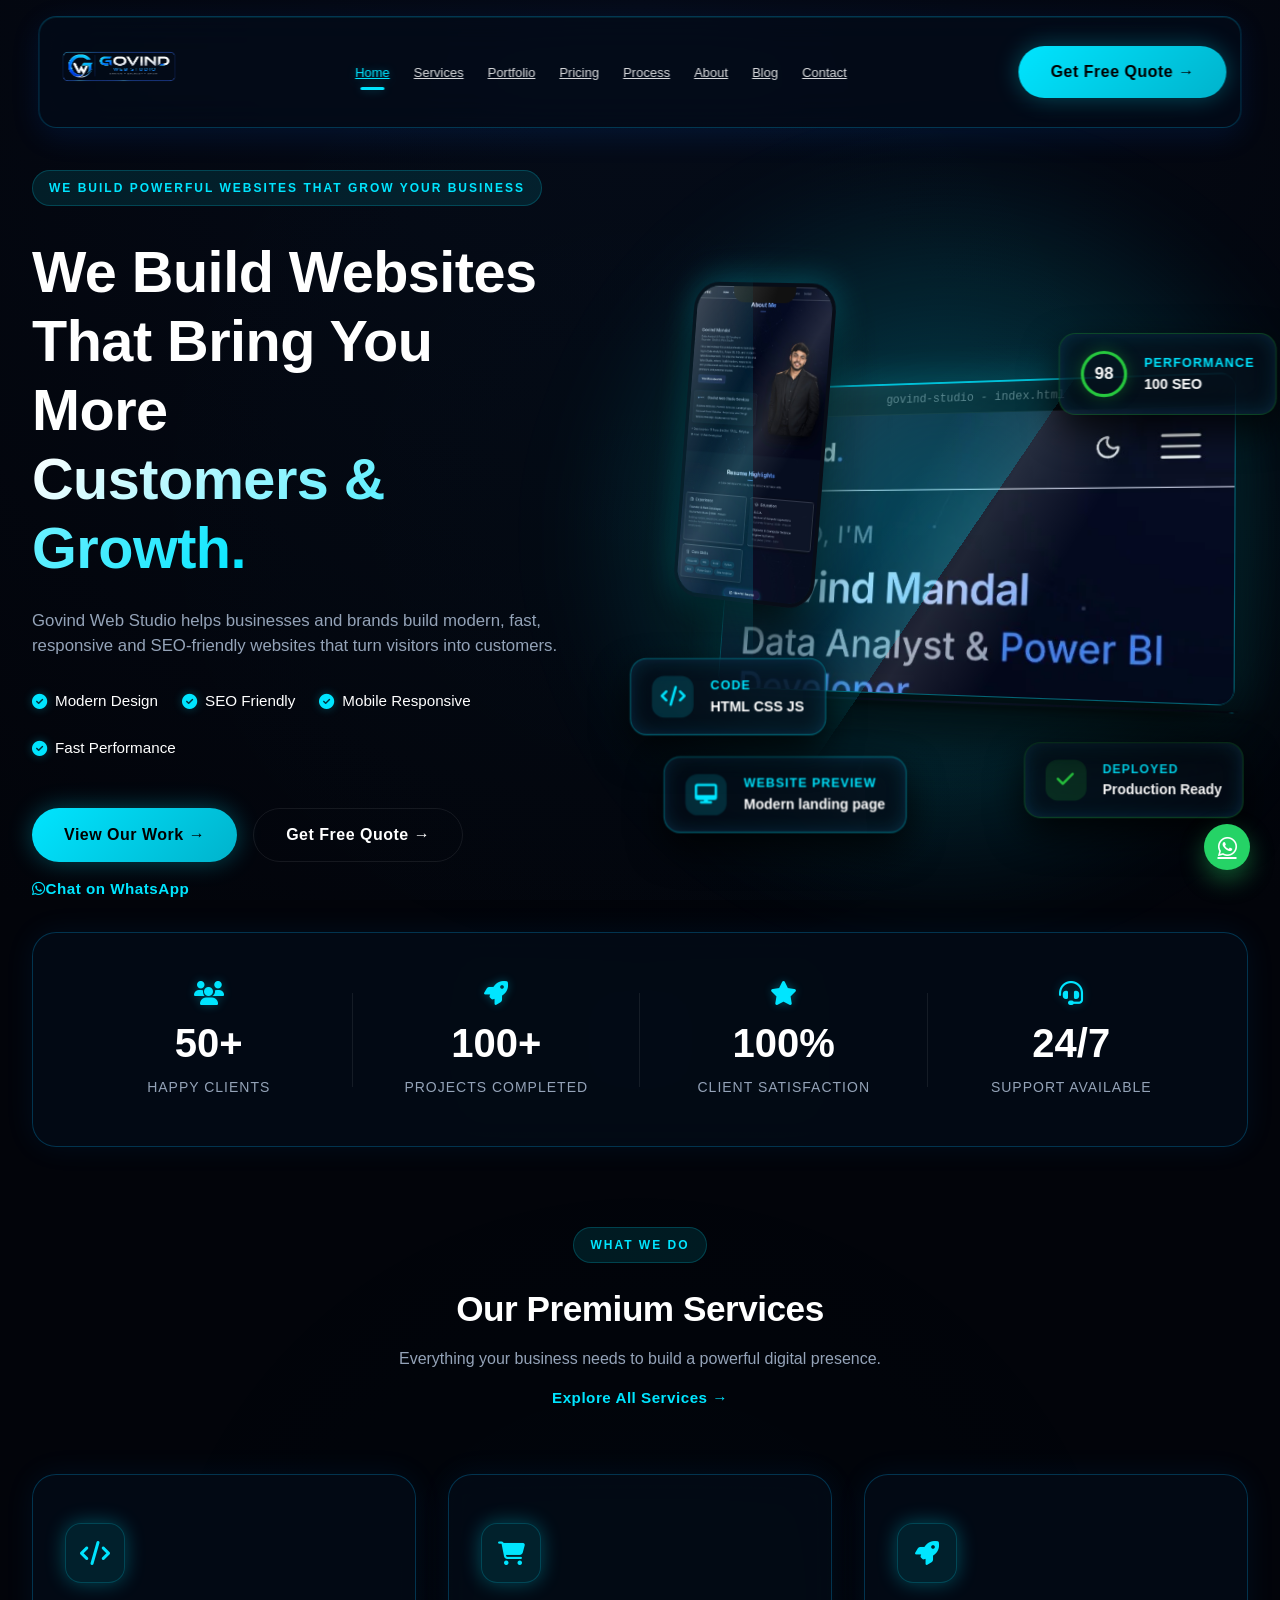
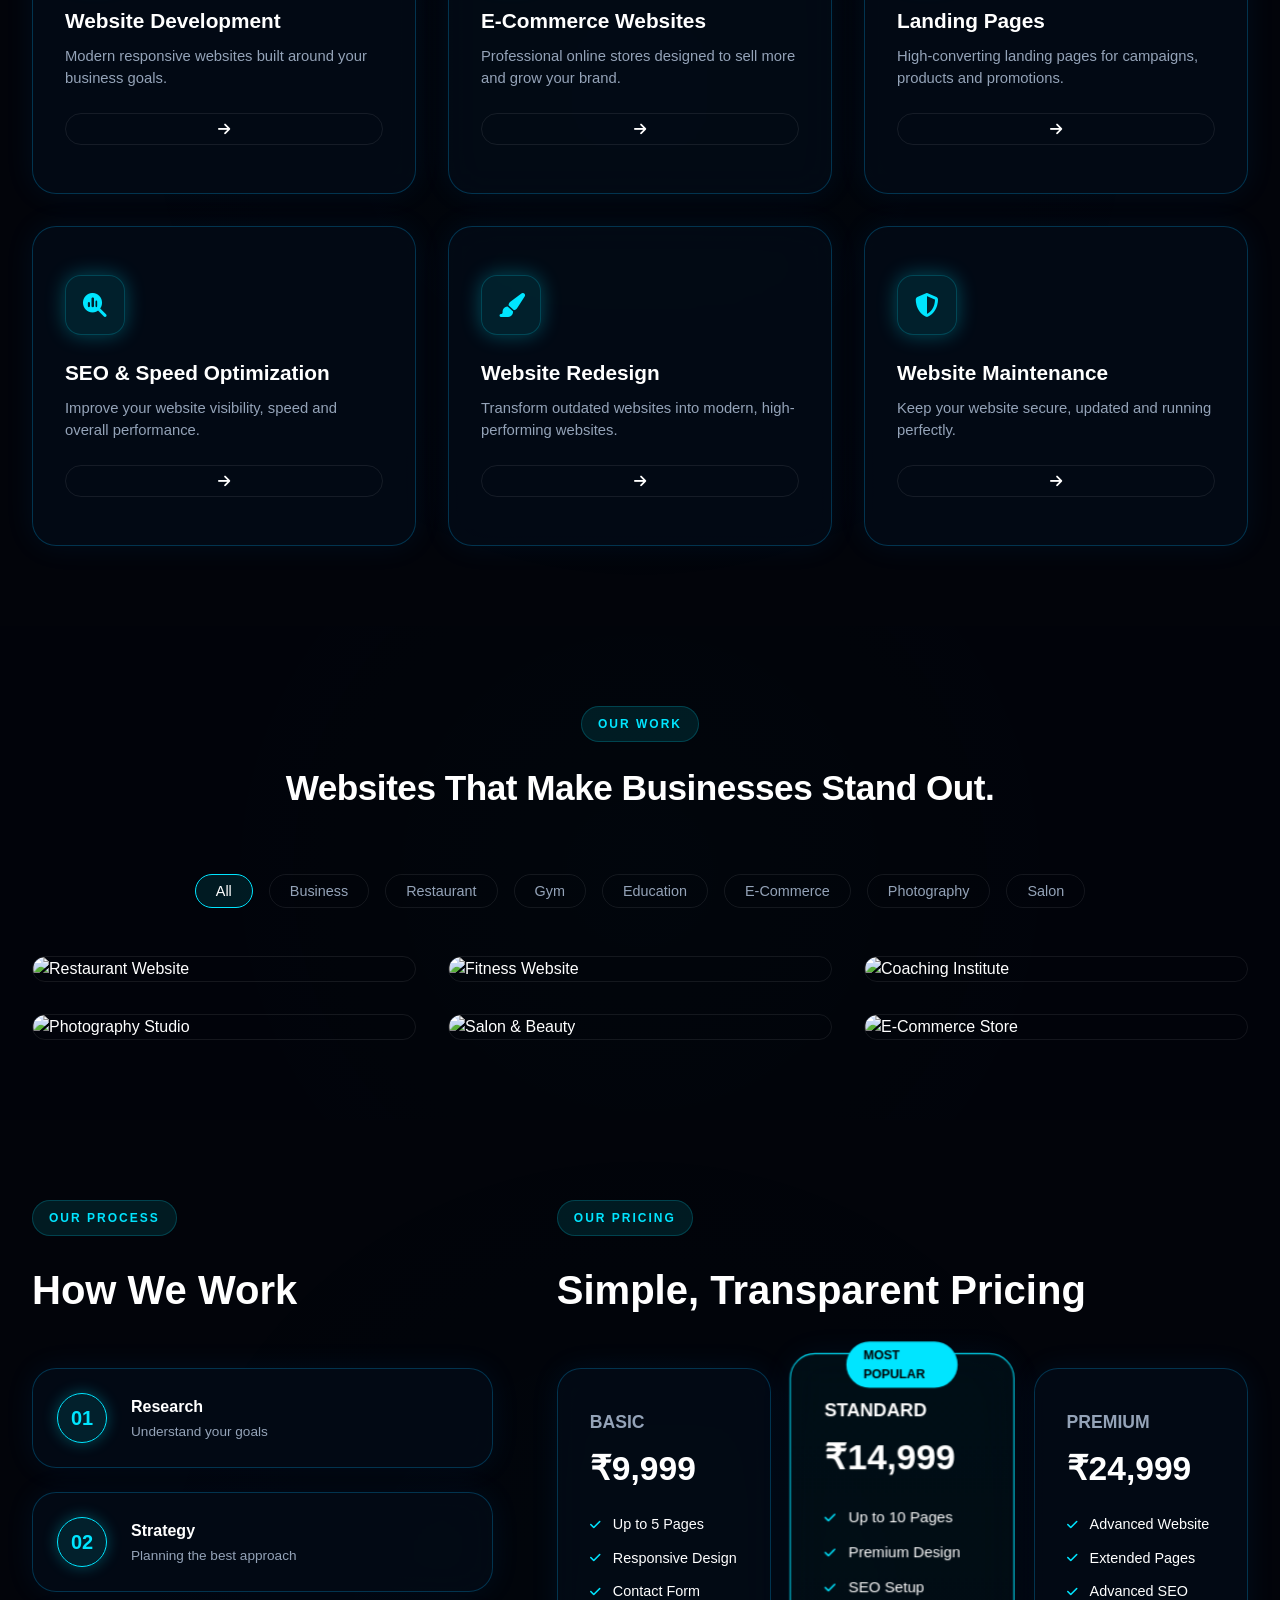
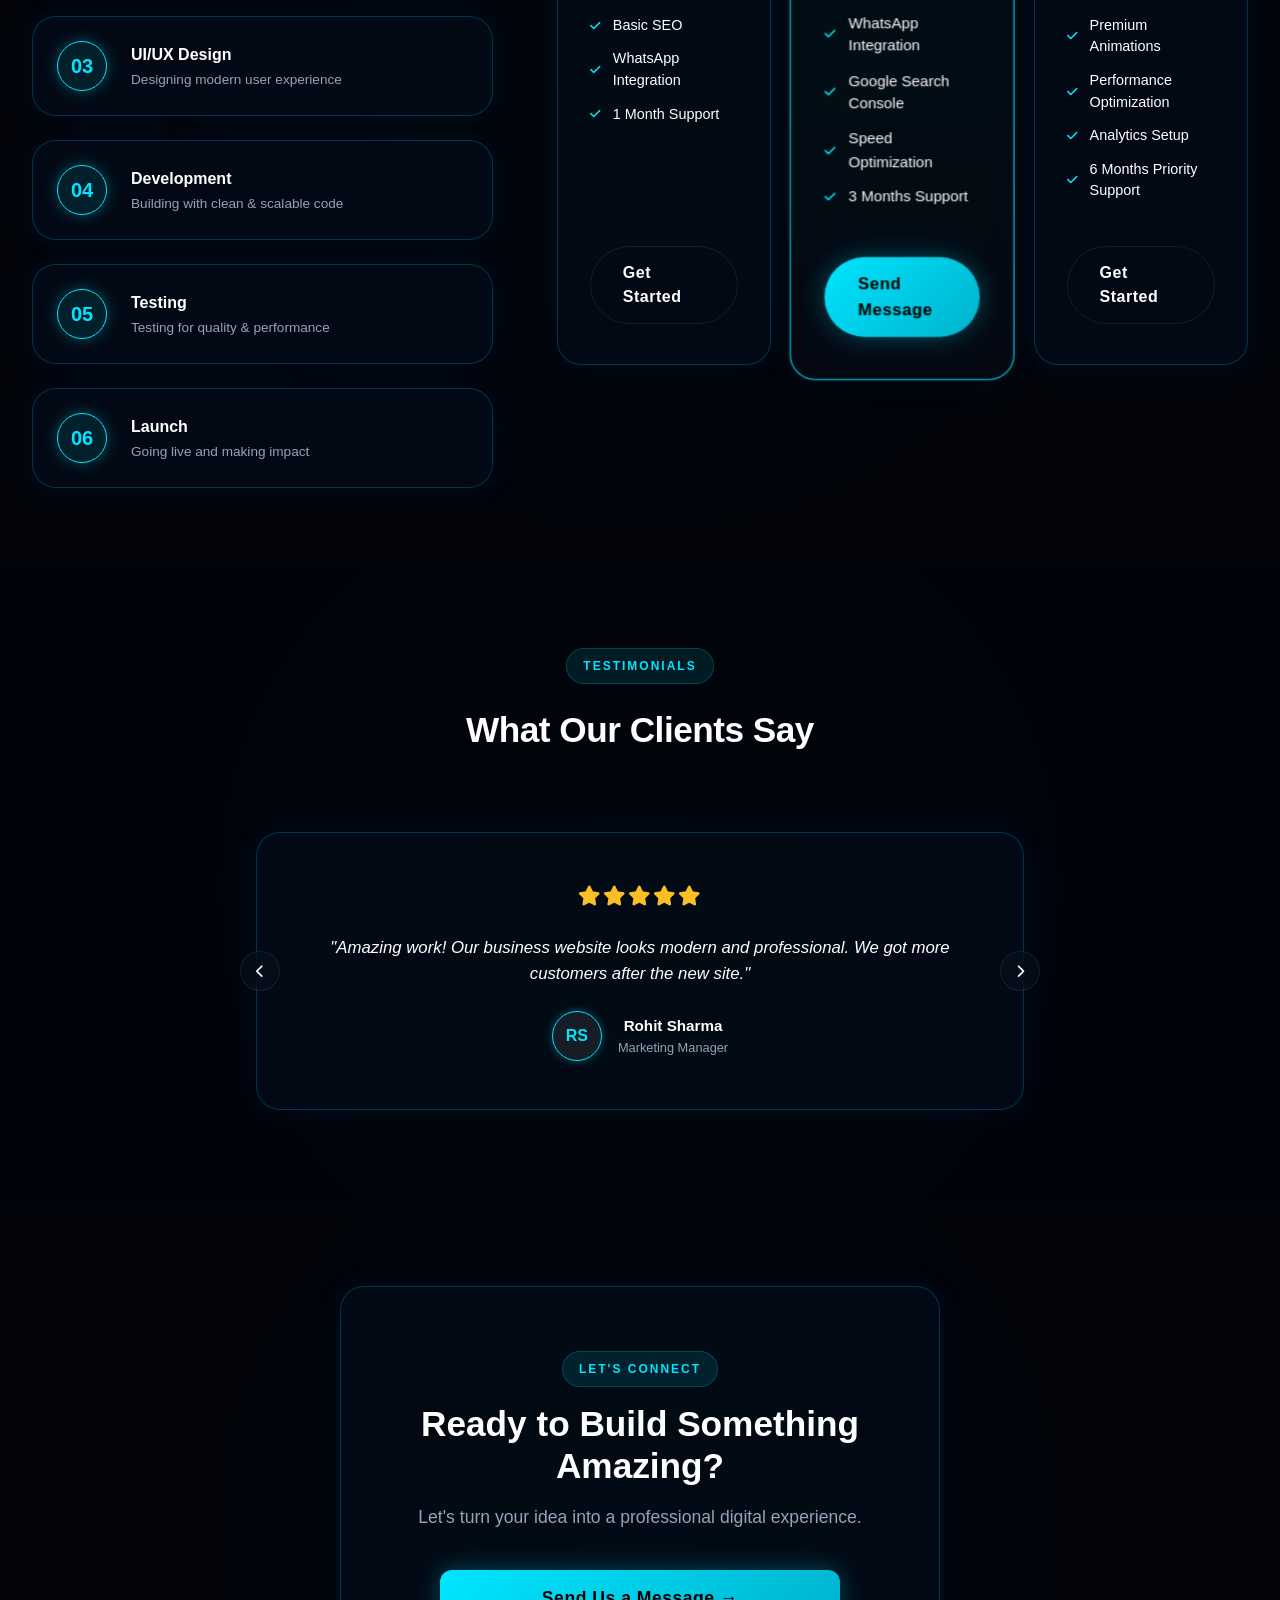
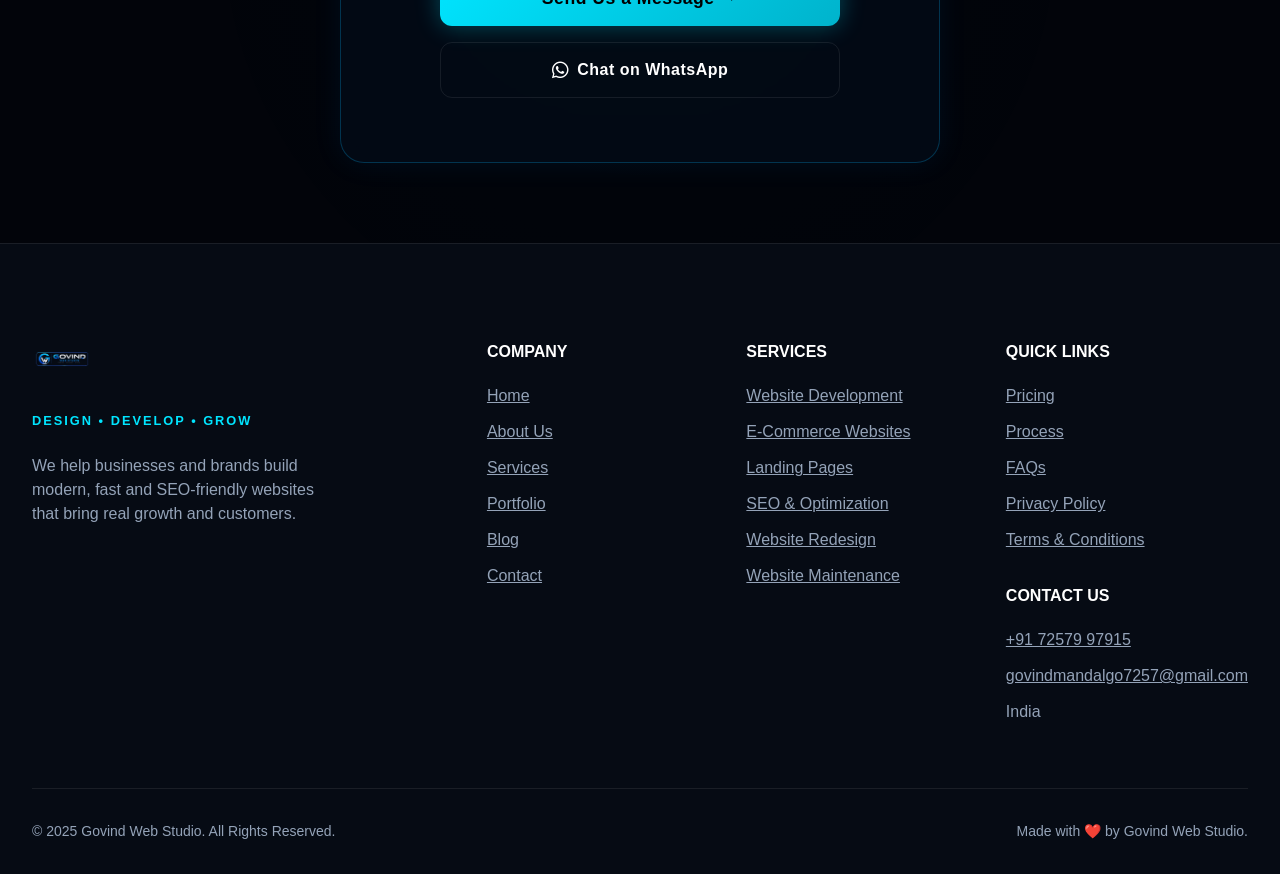
==== index.html @ b1ed9bea "Initial commit: Final website state (NAVBAR_LOCKED)" ====
<!DOCTYPE html>
<html lang="en">
<head>
    <meta charset="UTF-8">
    <meta name="viewport" content="width=device-width, initial-scale=1.0">
    <title>Govind Web Studio | Premium Website Design & Development</title>
    <meta name="description" content="Govind Web Studio builds modern, fast, responsive and SEO-friendly websites that help businesses attract customers and grow online.">
    <link rel="canonical" href="https://govindwebstudio.com/">
    <link rel="icon" href="logo.png" type="image/png">
    
    <!-- Open Graph -->
    <meta property="og:title" content="Govind Web Studio | Premium Web Agency">
    <meta property="og:description" content="We build powerful websites that grow your business.">
    <meta property="og:type" content="website">
    
    <link rel="stylesheet" href="css/style.css?v=3.10">
    <link rel="stylesheet" href="https://cdnjs.cloudflare.com/ajax/libs/font-awesome/6.4.0/css/all.min.css">
</head>
<body>

    <!-- BACKGROUND EFFECTS -->
    <div class="bg-effects">
        <div class="energy-wave"></div>
        <div class="energy-wave"></div>
        <!-- JS particles will inject here -->
    </div>
    
    <!-- ==========================================
         NAVBAR
         ========================================== -->
    <nav class="navbar">
        <div class="container nav-container">
            <a href="index.html" class="brand-logo">
                <img src="logo.png" alt="Govind Web Studio Logo">
            </a>
            
            <ul class="nav-links">
                <li><a href="index.html" class="active">Home</a></li>
                <li><a href="services.html">Services</a></li>
                <li><a href="portfolio.html">Portfolio</a></li>
                <li><a href="pricing.html">Pricing</a></li>
                <li><a href="process.html">Process</a></li>
                <li><a href="about.html">About</a></li>
                <li><a href="blog.html">Blog</a></li>
                <li><a href="contact.html">Contact</a></li>
            </ul>

            <div class="nav-actions">
                <a href="https://wa.me/917257997915" target="_blank" class="whatsapp-btn" aria-label="Chat on WhatsApp"><i class="fa-brands fa-whatsapp"></i></a>
                <a href="contact.html" class="btn btn-primary">Get Free Quote &rarr;</a>
                <button class="mobile-toggle" aria-label="Toggle Menu"><i class="fa-solid fa-bars"></i></button>
            </div>
        </div>
    </nav>

    <div class="mobile-menu">
        <div class="pmm-bg-glow"></div>
        <div class="pmm-header">
            <a href="index.html" class="pmm-brand">
                <img src="logo.png" alt="Govind Web Studio Logo">
            </a>
            <div class="pmm-actions">
                <a href="https://wa.me/917257997915" target="_blank" aria-label="Chat on WhatsApp" class="pmm-wa"><i class="fa-brands fa-whatsapp"></i></a>
                <button class="pmm-close" aria-label="Close Menu"><i class="fa-solid fa-xmark"></i></button>
            </div>
        </div>
        <div class="pmm-links">
            <a href="index.html" class="pmm-link-item active">
                <div class="pmm-icon-wrap"><i class="fa-solid fa-house"></i></div>
                <div class="pmm-text-wrap">
                    <span class="pmm-title">Home</span>
                    <span class="pmm-desc">Welcome to my digital space</span>
                </div>
                <i class="fa-solid fa-chevron-right pmm-arrow"></i>
            </a>
            <a href="services.html" class="pmm-link-item">
                <div class="pmm-icon-wrap"><i class="fa-solid fa-layer-group"></i></div>
                <div class="pmm-text-wrap">
                    <span class="pmm-title">Services</span>
                    <span class="pmm-desc">What I can do for you</span>
                </div>
                <i class="fa-solid fa-chevron-right pmm-arrow"></i>
            </a>
            <a href="portfolio.html" class="pmm-link-item">
                <div class="pmm-icon-wrap"><i class="fa-solid fa-briefcase"></i></div>
                <div class="pmm-text-wrap">
                    <span class="pmm-title">Portfolio</span>
                    <span class="pmm-desc">My recent work & projects</span>
                </div>
                <i class="fa-solid fa-chevron-right pmm-arrow"></i>
            </a>
            <a href="pricing.html" class="pmm-link-item">
                <div class="pmm-icon-wrap"><i class="fa-solid fa-tag"></i></div>
                <div class="pmm-text-wrap">
                    <span class="pmm-title">Pricing</span>
                    <span class="pmm-desc">Simple, transparent pricing</span>
                </div>
                <i class="fa-solid fa-chevron-right pmm-arrow"></i>
            </a>
            <a href="process.html" class="pmm-link-item">
                <div class="pmm-icon-wrap"><i class="fa-solid fa-diagram-project"></i></div>
                <div class="pmm-text-wrap">
                    <span class="pmm-title">Process</span>
                    <span class="pmm-desc">My 6-step workflow</span>
                </div>
                <i class="fa-solid fa-chevron-right pmm-arrow"></i>
            </a>
            <a href="about.html" class="pmm-link-item">
                <div class="pmm-icon-wrap"><i class="fa-solid fa-users"></i></div>
                <div class="pmm-text-wrap">
                    <span class="pmm-title">About</span>
                    <span class="pmm-desc">Know more about me</span>
                </div>
                <i class="fa-solid fa-chevron-right pmm-arrow"></i>
            </a>
        </div>
        <a href="contact.html" class="btn btn-primary pmm-cta">Get Free Quote &rarr;</a>
    </div>

    <!-- ==========================================
         HERO SECTION
         ========================================== -->
    <section class="hero">
        <div class="container hero-container">
            
            <!-- Left Side -->
            <div class="hero-content fade-up">
                <span class="section-label" style="margin-bottom: 2rem; border-radius: 50px;">WE BUILD POWERFUL WEBSITES THAT GROW YOUR BUSINESS</span>
                
                <h1>We Build Websites<br>That Bring You More<br><span class="text-gradient">Customers & Growth.</span></h1>
                
                <p>Govind Web Studio helps businesses and brands build modern, fast, responsive and SEO-friendly websites that turn visitors into customers.</p>
                
                <div class="hero-features">
                    <div class="hero-feature"><i class="fa-solid fa-check-circle"></i> Modern Design</div>
                    <div class="hero-feature"><i class="fa-solid fa-check-circle"></i> SEO Friendly</div>
                    <div class="hero-feature"><i class="fa-solid fa-check-circle"></i> Mobile Responsive</div>
                    <div class="hero-feature"><i class="fa-solid fa-check-circle"></i> Fast Performance</div>
                </div>

                <div class="hero-btns">
                    <a href="portfolio.html" class="btn btn-primary">View Our Work &rarr;</a>
                    <a href="contact.html" class="btn btn-outline">Get Free Quote &rarr;</a>
                    <a href="https://wa.me/917257997915" target="_blank" class="btn btn-text"><i class="fa-brands fa-whatsapp"></i> Chat on WhatsApp</a>
                </div>
            </div>

            <!-- Right Side (Web Dev UI Mockups) -->
            <div class="hero-mockup fade-up" style="transition-delay: 0.2s;">
                <div class="mockup-glow"></div>
                
                <!-- Main Laptop: IDE -->
                <div class="mockup dev-laptop mockup-laptop">
                    <div class="dev-header">
                        <div class="dev-dots"><span class="dot red"></span><span class="dot yellow"></span><span class="dot green"></span></div>
                        <div class="dev-title">govind-studio - index.html</div>
                    </div>
                    <div class="dev-body laptop-screen-container">
                        <!-- LAYER: Portfolio screen image (behind code layer) -->
                        <img src="images/laptop-preview.webp" alt="Portfolio Preview" class="laptop-bg-img">
                        
                        <!-- LAYER: Existing UI/Code content -->
                        <div class="dev-sidebar">
                            <i class="fa-solid fa-file-code"></i>
                            <i class="fa-solid fa-magnifying-glass"></i>
                            <i class="fa-solid fa-code-branch"></i>
                            <i class="fa-solid fa-box-open"></i>
                        </div>
                        <div class="dev-code">
                            <pre><code><span class="c-purple">const</span> <span class="c-yellow">agency</span> <span class="c-white">=</span> {
  <span class="c-cyan">name</span>: <span class="c-orange">"Govind Studio"</span>,
  <span class="c-cyan">premium</span>: <span class="c-purple">true</span>
};

<span class="c-blue">function</span> <span class="c-yellow">build()</span> {
  <span class="c-purple">return</span> <span class="c-cyan">agency</span>.<span class="c-yellow">create</span>({
    <span class="c-cyan">speed</span>: <span class="c-orange">"100%"</span>,
    <span class="c-cyan">seo</span>: <span class="c-orange">"Optimized"</span>
  });
}</code></pre>
                        </div>

                        <!-- LAYER: Glass reflections -->
                        <div class="glass-reflection laptop-reflection"></div>
                    </div>
                </div>

                <!-- Phone: Mobile UI Preview -->
                <div class="mockup dev-phone mockup-phone">
                    <div class="phone-screen">
                        <div class="phone-notch"></div>
                        <img src="images/mobile-preview.jpg" alt="About Me Mobile Preview" class="phone-screen-img">
                        <div class="glass-reflection"></div>
                    </div>
                </div>

                <!-- Floating Panel 1: Code -->
                <div class="mockup dev-panel panel-1 mockup-code-card">
                    <div class="panel-icon"><i class="fa-solid fa-code"></i></div>
                    <div class="panel-text">
                        <h4>CODE</h4>
                        <p>HTML CSS JS</p>
                    </div>
                </div>

                <!-- Floating Panel 2: Website Preview -->
                <div class="mockup dev-panel panel-2 mockup-preview-card">
                    <div class="panel-icon"><i class="fa-solid fa-desktop"></i></div>
                    <div class="panel-text">
                        <h4>WEBSITE PREVIEW</h4>
                        <p>Modern landing page</p>
                    </div>
                </div>

                <!-- Floating Panel 3: Performance -->
                <div class="mockup dev-panel panel-3 mockup-performance-card">
                    <div class="perf-circle">98</div>
                    <div class="panel-text">
                        <h4>PERFORMANCE</h4>
                        <p>100 SEO</p>
                    </div>
                </div>

                <!-- Floating Panel 4: Deployed -->
                <div class="mockup dev-panel panel-4 mockup-deployed-card">
                    <div class="panel-icon success"><i class="fa-solid fa-check"></i></div>
                    <div class="panel-text">
                        <h4>DEPLOYED</h4>
                        <p>Production Ready</p>
                    </div>
                </div>
            </div>
            
        </div>
    </section>

    <!-- ==========================================
         STATS BAR
         ========================================== -->
    <section class="stats-bar fade-up">
        <div class="container">
            <div class="glass-card stats-grid">
                <div class="stat-item">
                    <i class="fa-solid fa-users"></i>
                    <h3>50+</h3>
                    <p>Happy Clients</p>
                </div>
                <div class="stat-item">
                    <i class="fa-solid fa-rocket"></i>
                    <h3>100+</h3>
                    <p>Projects Completed</p>
                </div>
                <div class="stat-item">
                    <i class="fa-solid fa-star"></i>
                    <h3>100%</h3>
                    <p>Client Satisfaction</p>
                </div>
                <div class="stat-item">
                    <i class="fa-solid fa-headset"></i>
                    <h3>24/7</h3>
                    <p>Support Available</p>
                </div>
            </div>
        </div>
    </section>

    <!-- ==========================================
         SERVICES SECTION
         ========================================== -->
    <section class="section-padding">
        <div class="container">
            <div class="section-header fade-up">
                <span class="section-label">WHAT WE DO</span>
                <h2>Our Premium Services</h2>
                <p>Everything your business needs to build a powerful digital presence.</p>
                <a href="services.html" class="btn btn-text" style="margin-top: 1rem;">Explore All Services &rarr;</a>
            </div>

            <div class="services-grid fade-up">
                <!-- 1 -->
                <div class="glass-card service-card">
                    <div class="service-icon"><i class="fa-solid fa-code"></i></div>
                    <h3>Website Development</h3>
                    <p>Modern responsive websites built around your business goals.</p>
                    <a href="contact.html?service=web-dev" class="btn btn-outline" style="padding: 0.5rem 1rem; border-radius: 50px; font-size: 0.875rem;"><i class="fa-solid fa-arrow-right"></i></a>
                </div>
                <!-- 2 -->
                <div class="glass-card service-card">
                    <div class="service-icon"><i class="fa-solid fa-cart-shopping"></i></div>
                    <h3>E-Commerce Websites</h3>
                    <p>Professional online stores designed to sell more and grow your brand.</p>
                    <a href="contact.html?service=ecommerce" class="btn btn-outline" style="padding: 0.5rem 1rem; border-radius: 50px; font-size: 0.875rem;"><i class="fa-solid fa-arrow-right"></i></a>
                </div>
                <!-- 3 -->
                <div class="glass-card service-card">
                    <div class="service-icon"><i class="fa-solid fa-rocket"></i></div>
                    <h3>Landing Pages</h3>
                    <p>High-converting landing pages for campaigns, products and promotions.</p>
                    <a href="contact.html?service=landing" class="btn btn-outline" style="padding: 0.5rem 1rem; border-radius: 50px; font-size: 0.875rem;"><i class="fa-solid fa-arrow-right"></i></a>
                </div>
                <!-- 4 -->
                <div class="glass-card service-card">
                    <div class="service-icon"><i class="fa-solid fa-magnifying-glass-chart"></i></div>
                    <h3>SEO & Speed Optimization</h3>
                    <p>Improve your website visibility, speed and overall performance.</p>
                    <a href="contact.html?service=seo" class="btn btn-outline" style="padding: 0.5rem 1rem; border-radius: 50px; font-size: 0.875rem;"><i class="fa-solid fa-arrow-right"></i></a>
                </div>
                <!-- 5 -->
                <div class="glass-card service-card">
                    <div class="service-icon"><i class="fa-solid fa-paintbrush"></i></div>
                    <h3>Website Redesign</h3>
                    <p>Transform outdated websites into modern, high-performing websites.</p>
                    <a href="contact.html?service=redesign" class="btn btn-outline" style="padding: 0.5rem 1rem; border-radius: 50px; font-size: 0.875rem;"><i class="fa-solid fa-arrow-right"></i></a>
                </div>
                <!-- 6 -->
                <div class="glass-card service-card">
                    <div class="service-icon"><i class="fa-solid fa-shield-halved"></i></div>
                    <h3>Website Maintenance</h3>
                    <p>Keep your website secure, updated and running perfectly.</p>
                    <a href="contact.html?service=maintenance" class="btn btn-outline" style="padding: 0.5rem 1rem; border-radius: 50px; font-size: 0.875rem;"><i class="fa-solid fa-arrow-right"></i></a>
                </div>
            </div>
        </div>
    </section>

    <!-- ==========================================
         PORTFOLIO SECTION
         ========================================== -->
    <section class="section-padding" style="background: rgba(2,4,10,0.4);">
        <div class="container">
            <div class="section-header fade-up">
                <span class="section-label">OUR WORK</span>
                <h2>Websites That Make Businesses Stand Out.</h2>
            </div>

            <!-- Filters -->
            <div class="portfolio-filters fade-up">
                <button class="filter-btn active" data-filter="all">All</button>
                <button class="filter-btn" data-filter="business">Business</button>
                <button class="filter-btn" data-filter="restaurant">Restaurant</button>
                <button class="filter-btn" data-filter="gym">Gym</button>
                <button class="filter-btn" data-filter="education">Education</button>
                <button class="filter-btn" data-filter="ecommerce">E-Commerce</button>
                <button class="filter-btn" data-filter="photography">Photography</button>
                <button class="filter-btn" data-filter="salon">Salon</button>
            </div>

            <!-- Grid -->
            <div class="portfolio-grid fade-up">
                
                <div class="portfolio-card portfolio-item" data-category="restaurant">
                    <img src="https://images.unsplash.com/photo-1517248135467-4c7edcad34c4?auto=format&fit=crop&w=800&q=80" alt="Restaurant Website" class="portfolio-img">
                    <div class="portfolio-overlay">
                        <h3>Restaurant Website</h3>
                        <p>Fine Dining</p>
                        <a href="contact.html" class="btn btn-primary" style="padding: 0.5rem 1.5rem; font-size: 0.875rem;">View Live Demo &rarr;</a>
                    </div>
                </div>

                <div class="portfolio-card portfolio-item" data-category="gym">
                    <img src="https://images.unsplash.com/photo-1534438327276-14e5300c3a48?auto=format&fit=crop&w=800&q=80" alt="Fitness Website" class="portfolio-img">
                    <div class="portfolio-overlay">
                        <h3>Fitness/Gym Website</h3>
                        <p>Health Club</p>
                        <a href="contact.html" class="btn btn-primary" style="padding: 0.5rem 1.5rem; font-size: 0.875rem;">View Live Demo &rarr;</a>
                    </div>
                </div>

                <div class="portfolio-card portfolio-item" data-category="education">
                    <img src="https://images.unsplash.com/photo-1522202176988-66273c2fd55f?auto=format&fit=crop&w=800&q=80" alt="Coaching Institute" class="portfolio-img">
                    <div class="portfolio-overlay">
                        <h3>Coaching Institute</h3>
                        <p>Education</p>
                        <a href="contact.html" class="btn btn-primary" style="padding: 0.5rem 1.5rem; font-size: 0.875rem;">View Live Demo &rarr;</a>
                    </div>
                </div>

                <div class="portfolio-card portfolio-item" data-category="photography">
                    <img src="https://images.unsplash.com/photo-1542038784456-1ea8e935640e?auto=format&fit=crop&w=800&q=80" alt="Photography Studio" class="portfolio-img">
                    <div class="portfolio-overlay">
                        <h3>Photography Studio</h3>
                        <p>Portfolio</p>
                        <a href="contact.html" class="btn btn-primary" style="padding: 0.5rem 1.5rem; font-size: 0.875rem;">View Live Demo &rarr;</a>
                    </div>
                </div>
                
                <div class="portfolio-card portfolio-item" data-category="salon">
                    <img src="https://images.unsplash.com/photo-1560066984-138dadb4c035?auto=format&fit=crop&w=800&q=80" alt="Salon & Beauty" class="portfolio-img">
                    <div class="portfolio-overlay">
                        <h3>Salon & Beauty</h3>
                        <p>Wellness</p>
                        <a href="contact.html" class="btn btn-primary" style="padding: 0.5rem 1.5rem; font-size: 0.875rem;">View Live Demo &rarr;</a>
                    </div>
                </div>

                <div class="portfolio-card portfolio-item" data-category="ecommerce">
                    <img src="https://images.unsplash.com/photo-1441986300917-64674bd600d8?auto=format&fit=crop&w=800&q=80" alt="E-Commerce Store" class="portfolio-img">
                    <div class="portfolio-overlay">
                        <h3>E-Commerce Store</h3>
                        <p>Online Retail</p>
                        <a href="contact.html" class="btn btn-primary" style="padding: 0.5rem 1.5rem; font-size: 0.875rem;">View Live Demo &rarr;</a>
                    </div>
                </div>

            </div>
        </div>
    </section>

    <!-- ==========================================
         PROCESS + PRICING
         ========================================== -->
    <section class="section-padding">
        <div class="container fade-up">
            
            <div class="two-col-layout">
                
                <!-- LEFT: Process -->
                <div>
                    <span class="section-label">OUR PROCESS</span>
                    <h2 style="font-size: 2.5rem; margin-bottom: 3rem;">How We Work</h2>
                    
                    <div class="process-grid">
                        <div class="glass-card process-card">
                            <div class="process-number">01</div>
                            <div class="process-content">
                                <h4>Research</h4>
                                <p>Understand your goals</p>
                            </div>
                        </div>
                        <div class="glass-card process-card">
                            <div class="process-number">02</div>
                            <div class="process-content">
                                <h4>Strategy</h4>
                                <p>Planning the best approach</p>
                            </div>
                        </div>
                        <div class="glass-card process-card">
                            <div class="process-number">03</div>
                            <div class="process-content">
                                <h4>UI/UX Design</h4>
                                <p>Designing modern user experience</p>
                            </div>
                        </div>
                        <div class="glass-card process-card">
                            <div class="process-number">04</div>
                            <div class="process-content">
                                <h4>Development</h4>
                                <p>Building with clean & scalable code</p>
                            </div>
                        </div>
                        <div class="glass-card process-card">
                            <div class="process-number">05</div>
                            <div class="process-content">
                                <h4>Testing</h4>
                                <p>Testing for quality & performance</p>
                            </div>
                        </div>
                        <div class="glass-card process-card">
                            <div class="process-number">06</div>
                            <div class="process-content">
                                <h4>Launch</h4>
                                <p>Going live and making impact</p>
                            </div>
                        </div>
                    </div>
                </div>

                <!-- RIGHT: Pricing -->
                <div>
                    <span class="section-label">OUR PRICING</span>
                    <h2 style="font-size: 2.5rem; margin-bottom: 3rem;">Simple, Transparent Pricing</h2>
                    
                    <div class="pricing-grid">
                        
                        <!-- Basic Plan -->
                        <div class="glass-card pricing-card">
                            <h3>BASIC</h3>
                            <div class="price">₹9,999</div>
                            <ul class="pricing-features">
                                <li><i class="fa-solid fa-check"></i> Up to 5 Pages</li>
                                <li><i class="fa-solid fa-check"></i> Responsive Design</li>
                                <li><i class="fa-solid fa-check"></i> Contact Form</li>
                                <li><i class="fa-solid fa-check"></i> Basic SEO</li>
                                <li><i class="fa-solid fa-check"></i> WhatsApp Integration</li>
                                <li><i class="fa-solid fa-check"></i> 1 Month Support</li>
                            </ul>
                            <a href="contact.html?plan=basic" class="btn btn-outline">Get Started</a>
                        </div>

                        <!-- Standard Plan -->
                        <div class="glass-card pricing-card popular">
                            <div class="popular-badge">MOST POPULAR</div>
                            <h3 style="color: #fff;">STANDARD</h3>
                            <div class="price">₹14,999</div>
                            <ul class="pricing-features">
                                <li><i class="fa-solid fa-check"></i> Up to 10 Pages</li>
                                <li><i class="fa-solid fa-check"></i> Premium Design</li>
                                <li><i class="fa-solid fa-check"></i> SEO Setup</li>
                                <li><i class="fa-solid fa-check"></i> WhatsApp Integration</li>
                                <li><i class="fa-solid fa-check"></i> Google Search Console</li>
                                <li><i class="fa-solid fa-check"></i> Speed Optimization</li>
                                <li><i class="fa-solid fa-check"></i> 3 Months Support</li>
                            </ul>
                            <a href="contact.html?plan=standard" class="btn btn-primary">Send Message</a>
                        </div>

                        <!-- Premium Plan -->
                        <div class="glass-card pricing-card">
                            <h3>PREMIUM</h3>
                            <div class="price">₹24,999</div>
                            <ul class="pricing-features">
                                <li><i class="fa-solid fa-check"></i> Advanced Website</li>
                                <li><i class="fa-solid fa-check"></i> Extended Pages</li>
                                <li><i class="fa-solid fa-check"></i> Advanced SEO</li>
                                <li><i class="fa-solid fa-check"></i> Premium Animations</li>
                                <li><i class="fa-solid fa-check"></i> Performance Optimization</li>
                                <li><i class="fa-solid fa-check"></i> Analytics Setup</li>
                                <li><i class="fa-solid fa-check"></i> 6 Months Priority Support</li>
                            </ul>
                            <a href="contact.html?plan=premium" class="btn btn-outline">Get Started</a>
                        </div>

                    </div>
                </div>

            </div>
        </div>
    </section>

    <!-- ==========================================
         TESTIMONIALS
         ========================================== -->
    <section class="section-padding" style="background: rgba(2,4,10,0.4);">
        <div class="container">
            <div class="section-header fade-up">
                <span class="section-label">TESTIMONIALS</span>
                <h2>What Our Clients Say</h2>
            </div>
            
            <div class="testimonial-carousel fade-up">
                <div class="testimonial-track">
                    
                    <div class="testimonial-slide">
                        <div class="glass-card testimonial-card">
                            <div class="stars"><i class="fa-solid fa-star"></i><i class="fa-solid fa-star"></i><i class="fa-solid fa-star"></i><i class="fa-solid fa-star"></i><i class="fa-solid fa-star"></i></div>
                            <p class="testimonial-text">"Amazing work! Our business website looks modern and professional. We got more customers after the new site."</p>
                            <div class="client-info">
                                <div class="client-avatar">RS</div>
                                <div class="client-details">
                                    <h4>Rohit Sharma</h4>
                                    <p>Marketing Manager</p>
                                </div>
                            </div>
                        </div>
                    </div>
                    
                    <div class="testimonial-slide">
                        <div class="glass-card testimonial-card">
                            <div class="stars"><i class="fa-solid fa-star"></i><i class="fa-solid fa-star"></i><i class="fa-solid fa-star"></i><i class="fa-solid fa-star"></i><i class="fa-solid fa-star"></i></div>
                            <p class="testimonial-text">"Govind Web Studio understands our needs perfectly. The final website exceeded our expectations."</p>
                            <div class="client-info">
                                <div class="client-avatar">VS</div>
                                <div class="client-details">
                                    <h4>Vikram Singh</h4>
                                    <p>Entrepreneur</p>
                                </div>
                            </div>
                        </div>
                    </div>
                    
                    <div class="testimonial-slide">
                        <div class="glass-card testimonial-card">
                            <div class="stars"><i class="fa-solid fa-star"></i><i class="fa-solid fa-star"></i><i class="fa-solid fa-star"></i><i class="fa-solid fa-star"></i><i class="fa-solid fa-star"></i></div>
                            <p class="testimonial-text">"Great experience from start to finish. Our website performance improved a lot. Thank you!"</p>
                            <div class="client-info">
                                <div class="client-avatar">NK</div>
                                <div class="client-details">
                                    <h4>Neha Kumari</h4>
                                    <p>Startup Founder</p>
                                </div>
                            </div>
                        </div>
                    </div>
                    
                </div>
                
                <button class="carousel-btn carousel-prev" aria-label="Previous Testimonial"><i class="fa-solid fa-chevron-left"></i></button>
                <button class="carousel-btn carousel-next" aria-label="Next Testimonial"><i class="fa-solid fa-chevron-right"></i></button>
            </div>
            
        </div>
    </section>

    <!-- ==========================================
         CONTACT / CTA SECTION
         ========================================== -->
    <section class="section-padding">
        <div class="container fade-up">
            
            <div class="glass-card" style="text-align: center; max-width: 600px; margin: 0 auto; padding: 4rem 2rem; border-radius: 24px;">
                <span class="section-label" style="display: inline-block; margin-bottom: 1rem;">LET'S CONNECT</span>
                <h3 style="font-size: 2.2rem; margin-bottom: 1rem; line-height: 1.2;">Ready to Build Something Amazing?</h3>
                <p style="color: var(--text-secondary); margin-bottom: 2.5rem; font-size: 1.1rem; line-height: 1.5;">Let's turn your idea into a professional digital experience.</p>
                
                <div style="display: flex; flex-direction: column; gap: 1rem; max-width: 400px; margin: 0 auto;">
                    <a href="contact.html" class="btn btn-primary" style="width: 100%; height: 56px; display: flex; justify-content: center; align-items: center; border-radius: 12px; font-weight: 600; font-size: 1.1rem;">Send Us a Message &rarr;</a>
                    <a href="https://wa.me/917257997915" target="_blank" class="btn btn-outline" style="width: 100%; height: 56px; display: flex; justify-content: center; align-items: center; border-radius: 12px; font-size: 1rem;"><i class="fa-brands fa-whatsapp" style="margin-right: 8px; font-size: 1.2rem;"></i> Chat on WhatsApp</a>
                </div>
            </div>
        </div>
    </section>

    <!-- ==========================================
         FOOTER
         ========================================== -->
    <footer class="footer">
        <div class="container fade-up">
            <div class="footer-grid">
                
                <!-- Col 1 -->
                <div class="footer-brand">
                    <a href="index.html">
                        <img src="logo.png" alt="Govind Web Studio Logo">
                    </a>
                    <p style="margin-top: 0; color: var(--primary); font-size: 0.8rem; font-weight: 600; letter-spacing: 2px;">DESIGN • DEVELOP • GROW</p>
                    <p style="margin-top: 1.5rem;">We help businesses and brands build modern, fast and SEO-friendly websites that bring real growth and customers.</p>
                </div>

                <!-- Col 2 -->
                <div>
                    <h4 class="footer-title">COMPANY</h4>
                    <div class="footer-links">
                        <a href="index.html">Home</a>
                        <a href="about.html">About Us</a>
                        <a href="services.html">Services</a>
                        <a href="portfolio.html">Portfolio</a>
                        <a href="blog.html">Blog</a>
                        <a href="contact.html">Contact</a>
                    </div>
                </div>

                <!-- Col 3 -->
                <div>
                    <h4 class="footer-title">SERVICES</h4>
                    <div class="footer-links">
                        <a href="services.html">Website Development</a>
                        <a href="services.html">E-Commerce Websites</a>
                        <a href="services.html">Landing Pages</a>
                        <a href="services.html">SEO & Optimization</a>
                        <a href="services.html">Website Redesign</a>
                        <a href="services.html">Website Maintenance</a>
                    </div>
                </div>

                <!-- Col 4 -->
                <div>
                    <h4 class="footer-title">QUICK LINKS</h4>
                    <div class="footer-links" style="margin-bottom: 2rem;">
                        <a href="pricing.html">Pricing</a>
                        <a href="process.html">Process</a>
                        <a href="#">FAQs</a>
                        <a href="#">Privacy Policy</a>
                        <a href="#">Terms & Conditions</a>
                    </div>
                    
                    <h4 class="footer-title">CONTACT US</h4>
                    <div class="footer-links">
                        <a href="tel:+917257997915">+91 72579 97915</a>
                        <a href="mailto:govindmandalgo7257@gmail.com">govindmandalgo7257@gmail.com</a>
                        <p style="color: var(--text-secondary); margin: 0;">India</p>
                    </div>
                </div>

            </div>
            
            <div class="footer-bottom">
                <div>&copy; 2025 Govind Web Studio. All Rights Reserved.</div>
                <div>Made with ❤️ by Govind Web Studio.</div>
            </div>
        </div>
    </footer>

    <!-- Floating WhatsApp -->
    <a href="https://wa.me/917257997915" target="_blank" class="whatsapp-float" aria-label="Chat on WhatsApp">
        <i class="fa-brands fa-whatsapp"></i>
    </a>

    <!-- Scripts -->
    <script src="js/script.js"></script>
</body>
</html>
---- css/style.css ----
.client-details p {
        font-size: 0.8rem !important;
    }
    
    /* Dedicated Contact Page Protection */
    .contact-page-wrapper {
        width: 100% !important;
        max-width: 100% !important;
        overflow-x: hidden !important;
        box-sizing: border-box !important;
    }
    
    /* Fix Mobile Contact / CTA Section - Strict No Overflow */@import url('https://fonts.googleapis.com/css2?family=Inter:wght@300;400;500;600;700&family=Outfit:wght@400;500;600;700;800;900&display=swap');

:root {
    /* Brand Colors */
    --bg-main: #02040A;
    --bg-surface: #060B14;
    --bg-glass: rgba(10, 15, 26, 0.4);
    --bg-card: rgba(15, 23, 42, 0.3);
    
    --primary: #00E5FF;
    --primary-glow: rgba(0, 229, 255, 0.3);
    --secondary: #0066FF;
    
    --text-primary: #FFFFFF;
    --text-secondary: #94A3B8;
    
    --border-subtle: rgba(255, 255, 255, 0.08);
    --border-glow: rgba(0, 229, 255, 0.2);
    
    /* Typography */
    --font-heading: 'Outfit', sans-serif;
    --font-body: 'Inter', sans-serif;
    
    /* Effects */
    --transition: all 0.4s cubic-bezier(0.16, 1, 0.3, 1);
    --shadow-premium: 0 25px 50px -12px rgba(0, 0, 0, 0.5), 0 0 40px rgba(0, 229, 255, 0.15);
    --blur-strong: blur(24px);
    
    /* Layout */
    --navbar-height: 90px;
}

/* ==========================================================================
   RESET & GLOBAL
   ========================================================================== */
* { margin: 0; padding: 0; box-sizing: border-box; }

html { scroll-behavior: smooth; font-size: 16px; background-color: var(--bg-main); }

body {
    font-family: var(--font-body);
    color: var(--text-primary);
    line-height: 1.5;
    overflow-x: clip;
    -webkit-font-smoothing: antialiased;
    background-color: var(--bg-main);
}

/* ==========================================================================
   BACKGROUND EFFECTS (PREMIUM AMBIENT SYSTEM)
   ========================================================================== */
body {
    background: radial-gradient(circle at top center, #050B18 0%, #02040A 100%);
    background-attachment: fixed;
}

.bg-effects {
    position: fixed;
    top: 0; left: 0; width: 100vw; height: 100vh;
    z-index: -1;
    pointer-events: none;
    overflow: hidden;
    perspective: 1000px;
}

/* Futuristic Grid */
.futuristic-grid {
    position: absolute;
    width: 200vw; height: 200vh;
    top: -50%; left: -50%;
    background-image: 
        linear-gradient(rgba(0, 229, 255, 0.035) 1px, transparent 1px),
        linear-gradient(90deg, rgba(0, 229, 255, 0.035) 1px, transparent 1px);
    background-size: 60px 60px;
    transform: rotateX(60deg) translateY(0);
    animation: panGrid 40s linear infinite;
    opacity: 0.8;
}
@keyframes panGrid {
    0% { transform: rotateX(60deg) translateY(0); }
    100% { transform: rotateX(60deg) translateY(60px); }
}

/* Ambient Orbs */
.ambient-orb {
    position: absolute;
    border-radius: 50%;
    filter: blur(150px);
    opacity: 0.3;
    animation: floatOrb 25s ease-in-out infinite alternate;
}
.orb-1 { width: 600px; height: 600px; background: rgba(0, 180, 255, 0.5); top: -10%; left: -10%; animation-delay: 0s; }
.orb-2 { width: 500px; height: 500px; background: rgba(0, 100, 255, 0.4); bottom: -10%; right: -10%; animation-delay: -5s; }
.orb-3 { width: 700px; height: 700px; background: rgba(0, 229, 255, 0.5); top: 30%; left: 50%; animation-delay: -10s; }
.orb-4 { width: 600px; height: 600px; background: rgba(0, 229, 255, 0.3); top: 50%; left: 10%; animation-delay: -15s; }
.orb-5 { width: 800px; height: 800px; background: rgba(0, 100, 255, 0.3); bottom: 10%; left: 40%; animation-delay: -2s; }

@keyframes floatOrb {
    0% { transform: translate(0, 0) scale(1); }
    50% { transform: translate(50px, 30px) scale(1.1); }
    100% { transform: translate(-30px, -50px) scale(0.9); }
}

/* Light Waves */
.energy-wave {
    position: absolute;
    width: 150vw; height: 150vh;
    background: radial-gradient(ellipse at center, rgba(0, 229, 255, 0.03) 0%, transparent 50%);
    top: -25%; left: -25%;
    transform-origin: center;
    animation: slowSpin 40s linear infinite;
}
.energy-wave:nth-child(2) {
    background: radial-gradient(ellipse at center, rgba(0, 102, 255, 0.03) 0%, transparent 50%);
    top: 20%; left: 30%;
    animation: slowSpin 50s linear infinite reverse;
}
@keyframes slowSpin {
    0% { transform: rotate(0deg) scale(1) translateX(0); }
    50% { transform: rotate(180deg) scale(1.1) translateX(50px); }
    100% { transform: rotate(360deg) scale(1) translateX(0); }
}

/* Particles */
.particle {
    position: absolute;
    background: #00e5ff;
    border-radius: 50%;
    box-shadow: 0 0 12px #00e5ff, 0 0 24px #00e5ff;
    animation: floatParticle linear infinite;
    z-index: 2;
    will-change: transform, opacity;
}
@keyframes floatParticle {
    0% { transform: translateY(100vh) scale(0); opacity: 0; }
    10% { transform: translateY(90vh) scale(1); opacity: var(--max-opacity, 0.8); }
    90% { transform: translateY(10vh) scale(1); opacity: var(--max-opacity, 0.8); }
    100% { transform: translateY(-10vh) scale(0); opacity: 0; }
}
@keyframes twinkleParticle {
    0%, 100% { opacity: var(--max-opacity, 0.8); }
    50% { opacity: 0.2; }
}

/* Light Trails (SVG) */
.light-trails {
    position: absolute; top: 0; left: 0; width: 100%; height: 100%; z-index: 1; opacity: 1; pointer-events: none;
}
.light-trails svg { width: 100%; height: 100%; }
.trail {
    fill: none;
    stroke: rgba(0, 229, 255, 0.8);
    stroke-width: 1.5;
    stroke-dasharray: 200 200;
    animation: dashTrail 10s linear infinite;
}
.trail-2 { stroke: rgba(0, 100, 255, 0.8); stroke-width: 2; animation-duration: 15s; animation-direction: reverse; }
.trail-3 { stroke: rgba(0, 229, 255, 0.5); stroke-width: 1; animation-duration: 20s; }

@keyframes dashTrail {
    0% { stroke-dashoffset: 400; }
    100% { stroke-dashoffset: 0; }
}

/* Section Transitions (Ambient Glow behind sections) */
section {
    position: relative;
    z-index: 1;
}
section::before {
    content: '';
    position: absolute;
    top: 0; left: 0; width: 100%; height: 100%;
    background: radial-gradient(circle at center, rgba(0,229,255,0.01) 0%, transparent 70%);
    z-index: -1;
    pointer-events: none;
}

/* Glass Reflection Effect on Cards */
.glass-card::before {
    content: '';
    position: absolute;
    top: -50%; left: -50%;
    width: 200%; height: 200%;
    background: radial-gradient(circle at center, rgba(0, 229, 255, 0.1) 0%, transparent 50%);
    opacity: 0;
    transition: opacity 0.5s ease;
    pointer-events: none;
    z-index: 0;
}
.glass-card:hover::before {
    opacity: 1;
    animation: cardReflection 3s linear infinite;
}
.glass-card > * {
    position: relative;
    z-index: 1;
}
@keyframes cardReflection {
    0% { transform: translate(-30%, -30%); }
    50% { transform: translate(30%, 30%); }
    100% { transform: translate(-30%, -30%); }
}

/* ==========================================================================
   UTILITIES
   ========================================================================== */
.container { width: 100%; max-width: 1320px; margin: 0 auto; padding: 0 2rem; }
.section-padding { padding: 5rem 0; }
.pt-navbar { padding-top: calc(var(--navbar-height) + 4rem); }

.page-header {
    padding-top: calc(var(--navbar-height) + 4rem);
    padding-bottom: 4rem;
    text-align: center;
    position: relative;
    z-index: 2;
}
.page-header h1 {
    font-size: 2.8rem;
    font-weight: 700;
    margin-bottom: 1rem;
    letter-spacing: -0.5px;
    line-height: 1.25;
}
.page-header p {
    color: var(--text-secondary);
    font-size: 1rem;
    max-width: 600px;
    margin: 0 auto;
    line-height: 1.5;
}

.text-gradient {
    background: linear-gradient(135deg, #FFFFFF 0%, var(--primary) 100%);
    -webkit-background-clip: text;
    -webkit-text-fill-color: transparent;
    background-clip: text;
}

.section-label {
    display: inline-block;
    padding: 0.5rem 1rem;
    background: rgba(0, 229, 255, 0.1);
    border: 1px solid var(--border-glow);
    border-radius: 50px;
    font-size: 0.75rem;
    font-weight: 600;
    color: var(--primary);
    margin-bottom: 1.5rem;
    letter-spacing: 2px;
    text-transform: uppercase;
}

.glass-card {
    background: rgba(5, 15, 30, 0.55);
    backdrop-filter: blur(18px);
    -webkit-backdrop-filter: blur(18px);
    border: 1px solid rgba(0, 180, 255, 0.25);
    box-shadow: 0 0 30px rgba(0, 140, 255, 0.08);
    border-radius: 24px;
    position: relative;
    overflow: hidden;
    transition: var(--transition);
}
.glass-card:hover {
    border-color: var(--border-glow);
    transform: translateY(-5px);
    box-shadow: 0 15px 30px rgba(0,0,0,0.5), 0 0 25px var(--primary-glow);
}

/* BUTTONS */
.btn {
    display: inline-flex; align-items: center; justify-content: center;
    padding: 0.875rem 2rem; border-radius: 100px;
    font-family: var(--font-heading); font-weight: 600; font-size: 1rem;
    letter-spacing: 0.5px; transition: var(--transition); cursor: pointer; border: none;
    position: relative; overflow: hidden; z-index: 1; text-decoration: none;
}
.btn-primary {
    background: linear-gradient(135deg, var(--primary) 0%, #00b3cc 100%);
    color: #000; box-shadow: 0 0 25px var(--primary-glow);
}
.btn-primary:hover {
    transform: translateY(-2px); box-shadow: 0 8px 30px rgba(0, 229, 255, 0.5);
}
.btn-outline { background: transparent; color: var(--text-primary); border: 1px solid var(--border-subtle); }
.btn-outline:hover {
    background: rgba(255,255,255,0.05); border-color: var(--primary); box-shadow: 0 0 20px var(--primary-glow);
}
.btn-text { background: transparent; color: var(--primary); padding: 0; border-radius: 0; font-size: 0.95rem; }
.btn-text:hover { color: #fff; text-shadow: 0 0 10px var(--primary); }

/* ==========================================================================
   NAVBAR
   ========================================================================== */
.navbar {
    position: fixed; 
    top: 16px; 
    left: 50%; 
    transform: translateX(-50%); 
    width: 94%; 
    max-width: 1240px;
    z-index: 1000;
    padding: 8px 14px; 
    transition: var(--transition);
    border-radius: 18px;
    background: rgba(4, 12, 25, 0.72);
    backdrop-filter: blur(18px);
    -webkit-backdrop-filter: blur(18px);
    border: 1px solid rgba(0, 190, 255, 0.25);
    box-shadow: inset 0 1px 0 rgba(0, 255, 255, 0.1), 0 8px 30px rgba(0, 100, 255, 0.12);
    overflow: hidden; /* For the light reflection */
}

/* Light Reflection Animation */
.navbar::before {
    content: '';
    position: absolute;
    top: 0; left: -100%;
    width: 50%; height: 100%;
    background: linear-gradient(90deg, transparent, rgba(0, 229, 255, 0.1), transparent);
    transform: skewX(-20deg);
    animation: lightSweep 8s infinite;
    pointer-events: none;
}
@keyframes lightSweep {
    0% { left: -100%; }
    20% { left: 200%; }
    100% { left: 200%; }
}

.navbar.scrolled {
    background: rgba(2, 4, 10, 0.85); 
    backdrop-filter: blur(24px); 
    -webkit-backdrop-filter: blur(24px);
    box-shadow: inset 0 1px 0 rgba(255, 255, 255, 0.1), 0 15px 40px rgba(0,0,0,0.5);
    border-color: rgba(0, 180, 255, 0.35);
}

.nav-container { display: flex; align-items: center; justify-content: space-between; gap: 1.5rem; padding: 0; }
.brand-logo img { width: 130px; height: auto; object-fit: contain; }

.nav-links { display: flex; gap: 1.5rem; flex: 1; justify-content: center; list-style: none; }
.nav-links a {
    font-family: var(--font-heading); 
    font-size: 13px; 
    font-weight: 500;
    color: rgba(255, 255, 255, 0.85); 
    padding: 0.5rem 0; 
    position: relative;
    transition: color 0.3s ease;
}
.nav-links a::after {
    content: ''; 
    position: absolute; 
    bottom: -2px; 
    left: 50%; 
    transform: translateX(-50%); 
    width: 0%; 
    height: 3px; 
    border-radius: 3px;
    background: var(--primary); 
    transition: width 0.3s ease, box-shadow 0.3s ease; 
    box-shadow: 0 0 0px var(--primary-glow);
}
.nav-links a:hover, .nav-links a.active { color: var(--primary); text-shadow: 0 0 10px rgba(0, 229, 255, 0.3); }
.nav-links a:hover::after, .nav-links a.active::after { width: 24px; box-shadow: 0 0 10px var(--primary-glow); }

.nav-actions { display: flex; align-items: center; gap: 1rem; }

/* Hide WhatsApp Button from Navbar Globally */
.nav-actions .whatsapp-btn, .nav-actions .nav-wa {
    display: none !important;
}

/* Quote CTA Compact */
.nav-quote-btn {
    width: 125px; 
    height: 38px; 
    padding: 0;
    font-size: 12px;
    border-radius: 20px;
    box-shadow: inset 0 1px 0 rgba(255,255,255,0.2), 0 0 15px var(--primary-glow);
}

.mobile-toggle { display: none; background: none; border: none; color: #fff; font-size: 1.5rem; cursor: pointer; }

@media (max-width: 1150px) {
    .nav-links { display: none; }
}
@media (max-width: 768px) {
    .nav-links, .nav-quote-btn { display: none; }
    .nav-actions .btn-primary { display: none !important; }
    .mobile-toggle { display: block; }
    .navbar { width: 92%; padding: 0.5rem 1rem; }
}

/* Mobile Menu Base */
.mobile-menu {
    display: none;
}

/* Premium Mobile Menu Override */
@media (max-width: 768px) {
    .mobile-menu {
        display: flex !important;
        flex-direction: column !important;
        position: fixed !important;
        top: 0 !important;
        right: 0 !important;
        height: 100vh !important;
        width: 100vw !important;
        max-width: 390px !important;
        background: linear-gradient(145deg, rgba(5, 5, 12, 0.95), rgba(15, 20, 30, 0.98)) !important;
        backdrop-filter: blur(25px) !important;
        -webkit-backdrop-filter: blur(25px) !important;
        padding: 0 !important;
        gap: 0 !important;
        opacity: 0;
        visibility: hidden;
        transform: translateX(100%);
        transition: transform 0.5s cubic-bezier(0.77, 0, 0.175, 1), opacity 0.4s ease, visibility 0.4s !important;
        z-index: 10000 !important;
        border-left: 1px solid rgba(0, 242, 254, 0.15) !important;
        box-shadow: -10px 0 30px rgba(0, 0, 0, 0.6) !important;
        overflow-y: auto !important;
        overflow-x: hidden !important;
    }
    .mobile-menu.active {
        opacity: 1 !important;
        visibility: visible !important;
        transform: translateX(0) !important;
    }
    
    /* Simple Mobile Menu styling */
    .mobile-menu:not(:has(.pmm-header)) {
        padding: 7rem 2.5rem 3rem !important;
        gap: 1.5rem !important;
    }
    .mobile-menu > a:not(.pmm-cta) {
        font-family: var(--font-heading);
        font-size: 1.5rem;
        font-weight: 600;
        color: var(--text-secondary);
        border-bottom: 1px solid var(--border-subtle);
        padding-bottom: 1rem;
        text-decoration: none;
        transition: var(--transition);
    }
    .mobile-menu > a:not(.pmm-cta):hover, .mobile-menu > a:not(.pmm-cta).active {
        color: var(--primary);
        border-color: var(--primary);
        padding-left: 10px;
    }
    .pmm-bg-glow {
        position: absolute;
        top: -20%; left: -20%;
        width: 140%; height: 140%;
        background: radial-gradient(circle at 80% 20%, rgba(0, 242, 254, 0.08) 0%, transparent 50%),
                    radial-gradient(circle at 20% 80%, rgba(138, 43, 226, 0.05) 0%, transparent 50%);
        pointer-events: none;
        z-index: -1;
    }
    .pmm-header {
        display: flex !important;
        justify-content: space-between !important;
        align-items: center !important;
        padding: 1.2rem 1.5rem !important;
        border-bottom: 1px solid rgba(0, 242, 254, 0.1) !important;
        background: rgba(0,0,0,0.2) !important;
    }
    .pmm-brand img {
        width: 120px !important;
        height: auto !important;
        display: block !important;
    }
    .pmm-actions {
        display: flex !important;
        align-items: center !important;
        gap: 1.25rem !important;
    }
    .pmm-wa {
        color: #25d366 !important;
        font-size: 1.5rem !important;
        display: flex !important;
    }
    .pmm-close {
        background: transparent !important;
        border: none !important;
        color: #fff !important;
        font-size: 1.6rem !important;
        padding: 0.2rem !important;
        cursor: pointer !important;
        display: flex !important;
        align-items: center !important;
        justify-content: center !important;
        transition: transform 0.4s ease, color 0.3s ease !important;
    }
    .pmm-close:hover {
        transform: rotate(90deg) scale(1.1) !important;
        color: #00f2fe !important;
    }
    .pmm-links {
        display: flex !important;
        flex-direction: column !important;
        padding: 1.5rem !important;
        gap: 0.75rem !important;
    }
    .pmm-link-item {
        display: flex !important;
        align-items: center !important;
        text-decoration: none !important;
        padding: 0.75rem 1rem !important;
        border-radius: 12px !important;
        background: rgba(255, 255, 255, 0.02) !important;
        border: 1px solid rgba(255, 255, 255, 0.05) !important;
        transition: all 0.3s ease !important;
        opacity: 0;
        transform: translateX(30px);
    }
    .mobile-menu.active .pmm-link-item {
        animation: slideInNav 0.5s forwards cubic-bezier(0.2, 0.8, 0.2, 1);
    }
    .mobile-menu.active .pmm-link-item:nth-child(1) { animation-delay: 0.1s; }
    .mobile-menu.active .pmm-link-item:nth-child(2) { animation-delay: 0.15s; }
    .mobile-menu.active .pmm-link-item:nth-child(3) { animation-delay: 0.2s; }
    .mobile-menu.active .pmm-link-item:nth-child(4) { animation-delay: 0.25s; }
    .mobile-menu.active .pmm-link-item:nth-child(5) { animation-delay: 0.3s; }
    .mobile-menu.active .pmm-link-item:nth-child(6) { animation-delay: 0.35s; }
    
    @keyframes slideInNav {
        to { opacity: 1; transform: translateX(0); }
    }
    
    .pmm-link-item:hover, .pmm-link-item:active {
        background: rgba(0, 242, 254, 0.05) !important;
        border-color: rgba(0, 242, 254, 0.3) !important;
        transform: scale(1.02) !important;
        box-shadow: 0 4px 15px rgba(0, 242, 254, 0.1) !important;
    }
    .pmm-link-item.active {
        background: rgba(0, 242, 254, 0.08) !important;
        border-color: rgba(0, 242, 254, 0.5) !important;
        box-shadow: 0 0 15px rgba(0, 242, 254, 0.2) !important;
        animation: navActivePulse 2s infinite;
    }
    @keyframes navActivePulse {
        0%, 100% { box-shadow: 0 0 10px rgba(0, 242, 254, 0.2); }
        50% { box-shadow: 0 0 20px rgba(0, 242, 254, 0.4); }
    }
    
    .pmm-icon-wrap {
        width: 36px !important;
        height: 36px !important;
        border-radius: 50% !important;
        background: rgba(255, 255, 255, 0.05) !important;
        display: flex !important;
        justify-content: center !important;
        align-items: center !important;
        color: var(--text-secondary) !important;
        margin-right: 12px !important;
        font-size: 14px !important;
        transition: all 0.3s ease !important;
        flex-shrink: 0 !important;
    }
    .pmm-link-item.active .pmm-icon-wrap, .pmm-link-item:hover .pmm-icon-wrap {
        background: #00f2fe !important;
        color: #000 !important;
        box-shadow: 0 0 12px #00f2fe !important;
    }
    
    .pmm-text-wrap {
        flex-grow: 1 !important;
        display: flex !important;
        flex-direction: column !important;
        justify-content: center !important;
    }
    .pmm-title {
        color: #fff !important;
        font-size: 1.05rem !important;
        font-weight: 600 !important;
        line-height: 1.2 !important;
        transition: all 0.3s ease !important;
    }
    .pmm-link-item.active .pmm-title {
        color: #00f2fe !important;
        text-shadow: 0 0 8px rgba(0, 242, 254, 0.5) !important;
    }
    .pmm-desc {
        color: var(--text-secondary) !important;
        font-size: 0.75rem !important;
        margin-top: 2px !important;
        font-weight: 400 !important;
    }
    
    .pmm-arrow {
        color: var(--text-secondary) !important;
        font-size: 0.8rem !important;
        transition: all 0.3s ease !important;
        opacity: 0.5 !important;
    }
    .pmm-link-item:hover .pmm-arrow, .pmm-link-item.active .pmm-arrow {
        color: #00f2fe !important;
        opacity: 1 !important;
        transform: translateX(4px) !important;
    }
    
    .pmm-cta {
        margin: 0.5rem 1.5rem 2rem 1.5rem !important;
        width: calc(100% - 3rem) !important;
        height: 48px !important; /* Ensure sufficient height to prevent clipping */
        padding: 0 !important; /* Reset padding for perfect flexbox vertical centering */
        box-sizing: border-box !important;
        animation: slideInNav 0.5s forwards cubic-bezier(0.2, 0.8, 0.2, 1);
        animation-delay: 0.5s;
        opacity: 0;
        color: #000000 !important; /* Fix text contrast to be clearly visible */
        font-family: var(--font-body) !important;
        font-weight: 700 !important;
        text-align: center !important;
        text-decoration: none !important;
        display: flex !important;
        align-items: center !important;
        justify-content: center !important;
        border-bottom: none !important;
    }
    @media (prefers-reduced-motion: reduce) {
        .mobile-menu { transition: opacity 0.3s !important; transform: none !important; }
        .pmm-link-item { transition: none !important; transform: none !important; opacity: 1 !important; animation: none !important; }
        .pmm-cta { animation: none !important; opacity: 1 !important; }
        .pmm-link-item.active { animation: none !important; }
    }
}

/* ==========================================================================
   HERO SECTION
   ========================================================================== */
.hero { min-height: 720px; display: flex; align-items: center; padding: calc(var(--navbar-height) + 5rem) 0 5rem; position: relative; }
.hero-container { display: grid; grid-template-columns: 45% 1fr; gap: 4rem; align-items: center; }

.hero-content h1 { font-size: 3.6rem; font-weight: 700; line-height: 1.2; margin-bottom: 1.5rem; letter-spacing: -0.5px; }
.hero-content p { font-size: 1.05rem; color: var(--text-secondary); margin-bottom: 2rem; max-width: 550px; line-height: 1.5; }

.hero-features { display: flex; gap: 1.5rem; margin-bottom: 3rem; flex-wrap: wrap; }
.hero-feature { display: flex; align-items: center; gap: 0.5rem; font-size: 0.95rem; font-weight: 500; color: var(--text-primary); }
.hero-feature i { color: var(--primary); text-shadow: 0 0 10px var(--primary-glow); }

.hero-btns { display: flex; gap: 1rem; flex-wrap: wrap; }

/* Hero Mockup Wrapper (Strict Positioning System) */
.hero-mockup { position: relative; width: 100%; height: 600px; perspective: 1200px; transform-style: preserve-3d; transform: translateY(-40px); }
.hero-mockup *, .hero-mockup::before { animation-play-state: var(--play-state, running) !important; }

.mockup-glow {
    position: absolute;
    top: 50%; left: 50%;
    width: 140%; height: 140%;
    background: radial-gradient(circle at center, rgba(0, 229, 255, 0.3) 0%, transparent 65%);
    transform: translate(-50%, -50%);
    z-index: 1;
    pointer-events: none;
    filter: blur(40px);
    will-change: transform, opacity;
    animation: heroPulse 6s ease-in-out infinite alternate;
}
@keyframes heroPulse {
    0% { transform: translate(-50%, -50%) scale(1); opacity: 0.6; }
    100% { transform: translate(-50%, -50%) scale(1.1); opacity: 1; }
}
/* Web Developer UI Mockups */
.mockup { position: absolute; border-radius: 12px; background: rgba(5, 12, 24, 0.85); backdrop-filter: blur(20px); -webkit-backdrop-filter: blur(20px); border: 1px solid rgba(0, 229, 255, 0.4); box-shadow: 0 20px 50px rgba(0,0,0,0.8), 0 0 30px rgba(0, 140, 255, 0.2), inset 0 0 20px rgba(0, 229, 255, 0.1); overflow: hidden; transform-style: preserve-3d; }

/* IDE / Laptop */
.mockup-laptop { position: absolute; right: 20px; top: 50%; transform: translateY(-50%) rotateY(-15deg) rotateX(10deg); width: 520px; max-width: 100%; z-index: 10; animation: floatLaptop 8s ease-in-out infinite; }
.dev-laptop { height: 320px; border-radius: 16px; border-top: 2px solid rgba(0, 229, 255, 0.8); border-left: 1px solid rgba(0, 229, 255, 0.3); display: flex; flex-direction: column; overflow: visible; box-shadow: 0 30px 60px rgba(0,0,0,0.9), 0 0 40px rgba(0, 229, 255, 0.25), inset 0 0 25px rgba(0, 229, 255, 0.2), inset 0 0 10px rgba(200, 0, 255, 0.05); }
.dev-laptop::before { content: ''; position: absolute; bottom: -15px; left: -1%; width: 102%; height: 15px; background: linear-gradient(to right, #02060d, #0a1324, #02060d); border-radius: 0 0 16px 16px; border-bottom: 2px solid rgba(0, 229, 255, 0.4); transform: rotateX(85deg) translateY(7px); z-index: -1; box-shadow: 0 40px 60px rgba(0,0,0,0.95); }
.dev-laptop::after { content: ''; position: absolute; top: 0; left: 0; width: 100%; height: 100%; background: linear-gradient(135deg, rgba(255,255,255,0.12) 0%, rgba(255,255,255,0) 45%, rgba(255,255,255,0) 100%); pointer-events: none; border-radius: 16px; z-index: 10; }
.dev-header { height: 32px; background: rgba(0, 0, 0, 0.5); border-bottom: 1px solid rgba(255, 255, 255, 0.05); display: flex; align-items: center; padding: 0 1rem; position: relative; }
.dev-dots { display: flex; gap: 6px; }
.dev-dots .dot { width: 10px; height: 10px; border-radius: 50%; }
.dot.red { background: #ff5f56; } .dot.yellow { background: #ffbd2e; } .dot.green { background: #27c93f; }
.dev-title { position: absolute; left: 50%; transform: translateX(-50%); font-family: monospace; font-size: 0.75rem; color: rgba(255,255,255,0.4); }
.dev-body { display: flex; flex: 1; overflow: hidden; position: relative; background: #011627; border-bottom-left-radius: 14px; border-bottom-right-radius: 14px; }
.laptop-screen-img, .laptop-bg-img { width: 100%; height: 100%; object-fit: cover; object-position: top; position: absolute; top: 0; left: 0; z-index: 1; }
.laptop-reflection { animation-duration: 10s; }

/* Phone Mobile UI */
.mockup-phone { position: absolute; left: 5%; top: 8%; z-index: 20; animation: floatPhone 9s ease-in-out infinite reverse; transform: rotateY(-20deg) rotateZ(5deg); }
.dev-phone { width: 160px; height: 320px; border-radius: 28px; border: 4px solid #080d17; box-shadow: 0 25px 50px rgba(0,0,0,0.9), 0 0 35px rgba(0, 229, 255, 0.35), inset 0 0 15px rgba(0,229,255,0.4); background: #050b14; display: flex; flex-direction: column; overflow: visible; }
.dev-phone::after { content: ''; position: absolute; top: 0; left: 0; width: 100%; height: 100%; background: linear-gradient(110deg, rgba(255,255,255,0.25) 0%, rgba(255,255,255,0) 35%); pointer-events: none; border-radius: 24px; z-index: 10; }
.phone-screen { position: absolute; inset: 0; border-radius: 24px; overflow: hidden; z-index: 1; }
.phone-notch { position: absolute; top: 0; left: 50%; transform: translateX(-50%); width: 70px; height: 16px; background: #111; border-bottom-left-radius: 12px; border-bottom-right-radius: 12px; z-index: 2; }
.phone-screen-img { width: 100%; height: 100%; object-fit: cover; object-position: top; position: absolute; top: 0; left: 0; z-index: 1; }
.glass-reflection { position: absolute; inset: 0; pointer-events: none; background: linear-gradient(120deg, transparent 35%, rgba(255,255,255,0.12) 50%, transparent 65%); animation: phoneReflection 6s ease-in-out infinite; z-index: 10; }
@keyframes phoneReflection { 0%, 20% { transform: translateX(-150%); } 80%, 100% { transform: translateX(150%); } }

/* Floating UI Panels */
.dev-panel { display: flex; align-items: center; gap: 1rem; padding: 1rem 1.25rem; border-radius: 16px; background: rgba(5, 12, 24, 0.6); backdrop-filter: blur(30px); -webkit-backdrop-filter: blur(30px); border: 1px solid rgba(0, 229, 255, 0.4); box-shadow: 0 15px 35px rgba(0,0,0,0.8), inset 0 0 20px rgba(0,229,255,0.15), inset 0 0 10px rgba(255,0,255,0.05); position: relative; overflow: hidden; }
.dev-panel::after { content: ''; position: absolute; top: 0; left: -100%; width: 50%; height: 100%; background: linear-gradient(to right, transparent, rgba(255,255,255,0.15), transparent); transform: skewX(-20deg); animation: panelGlare 6s infinite; pointer-events: none; }
@keyframes panelGlare { 0%, 40% { left: -100%; } 100% { left: 200%; } }
.panel-icon { width: 40px; height: 40px; border-radius: 12px; background: rgba(0, 229, 255, 0.15); display: flex; align-items: center; justify-content: center; color: #00e5ff; font-size: 1.2rem; }
.panel-icon.success { color: #27c93f; background: rgba(39, 201, 63, 0.15); }
.perf-circle { width: 44px; height: 44px; border-radius: 50%; border: 3px solid #27c93f; display: flex; align-items: center; justify-content: center; font-weight: 800; font-size: 1rem; color: #fff; box-shadow: 0 0 15px rgba(39, 201, 63, 0.3); }
.panel-text h4 { font-size: 0.75rem; color: var(--primary); letter-spacing: 1px; margin-bottom: 2px; }
.panel-text p { font-size: 0.85rem; color: #fff; font-weight: 600; margin: 0; }

.mockup-code-card { position: absolute; left: 0%; bottom: 18%; z-index: 30; animation: floatCard1 10s ease-in-out infinite; transform: translateZ(50px); }
.mockup-preview-card { position: absolute; left: 5%; bottom: 2%; z-index: 25; animation: floatCard2 12s ease-in-out infinite reverse; transform: translateZ(40px); }
.mockup-performance-card { position: absolute; right: -2%; top: 18%; z-index: 30; animation: floatCard1 14s ease-in-out infinite reverse; transform: translateZ(60px); border: 1px solid rgba(39, 201, 63, 0.3); }
.mockup-deployed-card { position: absolute; right: 2%; bottom: 4%; z-index: 25; animation: floatCard2 11s ease-in-out infinite; transform: translateZ(30px); border: 1px solid rgba(39, 201, 63, 0.3); }

@keyframes floatLaptop { 0%, 100% { transform: translateY(-50%) rotateY(-15deg) rotateX(10deg); } 50% { transform: translateY(calc(-50% - 20px)) rotateY(-15deg) rotateX(10deg); } }
@keyframes floatPhone { 0%, 100% { transform: translateY(0) rotateY(-20deg) rotateZ(5deg); } 50% { transform: translateY(-15px) rotateY(-20deg) rotateZ(5deg); } }
@keyframes floatCard1 { 0%, 100% { transform: translateY(0) translateZ(50px); } 50% { transform: translateY(-10px) translateZ(50px); } }
@keyframes floatCard2 { 0%, 100% { transform: translateY(0) translateZ(40px); } 50% { transform: translateY(-15px) translateZ(40px); } }

@media (max-width: 1024px) {
    .hero-container { grid-template-columns: 1fr; text-align: center; }
    .hero-features { justify-content: center; }
    .hero-btns { justify-content: center; }
    
    /* Preserve full desktop mockup layout, just scale it for tablet */
    .hero-mockup { 
        margin-top: 4rem; 
        width: 650px;
        max-width: none;
        height: 600px;
        position: relative;
        left: 50%;
        margin-left: -325px; /* Center it */
        transform: scale(0.85); 
        transform-origin: top center;
        margin-bottom: -90px;
    }
    
    /* Compact Services Section specifically for Mobile */
    section:has(.services-grid) {
        padding: 2.5rem 0 !important; /* Reduce excessive top/bottom 5rem padding */
    }
    section:has(.services-grid) .section-header {
        margin-bottom: 1.5rem !important; /* Reduce gap before grid */
    }
    section:has(.services-grid) .section-header h2 {
        font-size: 1.6rem !important; /* Compact heading */
        margin-bottom: 0.5rem !important;
    }
    section:has(.services-grid) .section-header p {
        font-size: 0.9rem !important;
        line-height: 1.4 !important;
        margin-bottom: 0.25rem !important;
    }
    section:has(.services-grid) .section-header .btn {
        margin-top: 0.25rem !important; /* Override inline margin-top */
        font-size: 0.85rem !important;
    }
    .services-grid {
        gap: 1rem !important; /* Reduce huge gap between cards */
    }
    .service-card {
        padding: 1.5rem 1.25rem !important; /* Make cards significantly shorter */
    }
    .service-icon {
        width: 44px !important; 
        height: 44px !important;
        font-size: 1.15rem !important; 
        margin-bottom: 1rem !important;
    }
    .service-card h3 {
        font-size: 1.15rem !important; /* Compact card title */
        margin-bottom: 0.5rem !important;
    }
    .service-card p {
        font-size: 0.85rem !important;
        margin-bottom: 1rem !important;
        line-height: 1.4 !important;
    }
    
    /* Compact Portfolio Section specifically for Mobile */
    section:has(.portfolio-grid) {
        padding: 2.5rem 0 !important; /* Reduce excessive top/bottom padding */
    }
    .portfolio-filters {
        margin-bottom: 1.5rem !important;
        gap: 0.5rem !important;
    }
    .filter-btn {
        padding: 0.4rem 0.8rem !important;
        font-size: 0.75rem !important;
    }
    .portfolio-grid {
        gap: 1.25rem !important; /* Reduce huge gap between cards */
    }
    .portfolio-img {
        /* Reduce from 300px. A 200px height on a 299px screen creates a perfect 3:2 landscape ratio. */
        /* This actually PREVENTS side-cropping because it matches natural image dimensions better than a square! */
        height: 200px !important; 
        object-fit: cover !important;
    }
    .portfolio-overlay {
        padding: 1.25rem !important; /* Reduce internal padding from huge 2rem */
        background: linear-gradient(to top, rgba(2,4,10,0.95) 0%, rgba(2,4,10,0.3) 100%) !important;
    }
    .portfolio-overlay h3 {
        font-size: 1.2rem !important; /* Compact title */
        margin-bottom: 0.25rem !important;
    }
    .portfolio-overlay p {
        font-size: 0.8rem !important;
        margin-bottom: 0.75rem !important;
    }
    .portfolio-overlay .btn {
        padding: 0.4rem 1.25rem !important; /* Override bulky inline padding while keeping it clickable */
        font-size: 0.8rem !important;
    }
    
    /* Compact Pricing Section specifically for Mobile */
    section:has(.pricing-grid) {
        padding: 2.5rem 0 !important; /* Reduce excessive top/bottom padding */
    }
    section:has(.pricing-grid) .section-header {
        margin-bottom: 1.5rem !important; /* Reduce gap before grid */
    }
    section:has(.pricing-grid) .section-header h2 {
        font-size: 1.6rem !important; /* Compact heading */
        margin-bottom: 0.5rem !important;
    }
    section:has(.pricing-grid) .section-header p {
        font-size: 0.9rem !important;
        line-height: 1.4 !important;
        margin-bottom: 0 !important;
    }
    .pricing-grid {
        gap: 1.25rem !important; /* Reduce gap between pricing cards */
        max-width: 100% !important; /* Prevent artificial desktop constraints */
    }
    .pricing-card {
        padding: 1.5rem 1.25rem !important; /* Significantly reduce card padding from bulky 2.5rem 2rem */
    }
    .pricing-card h3 {
        font-size: 1.05rem !important;
        margin-bottom: 0.25rem !important;
    }
    .price {
        font-size: 1.8rem !important; /* Sleek price instead of huge 2.5rem */
        margin-bottom: 1rem !important;
    }
    .pricing-features {
        margin-bottom: 1.5rem !important;
    }
    .pricing-features li {
        gap: 0.5rem !important; /* Tighter gap between icon and text */
        margin-bottom: 0.5rem !important;
        font-size: 0.85rem !important; /* Slightly smaller text for compact fit */
    }
    .pricing-card .btn {
        padding: 0.6rem 1rem !important;
        font-size: 0.85rem !important;
    }
    .popular-badge {
        padding: 0.2rem 0.75rem !important;
        font-size: 0.65rem !important;
        top: -10px !important;
    }
    
    /* Compact Testimonials Section specifically for Mobile */
    section:has(.testimonial-carousel) {
        padding: 2.5rem 0 !important; /* Reduce excessive top/bottom padding */
    }
    section:has(.testimonial-carousel) .section-header {
        margin-bottom: 1.5rem !important; /* Reduce gap before carousel */
    }
    section:has(.testimonial-carousel) .section-header h2 {
        font-size: 1.6rem !important; /* Compact heading so it fits naturally */
        margin-bottom: 0.5rem !important;
        line-height: 1.2 !important;
    }
    .testimonial-carousel {
        padding: 0 !important; /* Remove any extra wrapper padding that adds vertical bulk */
    }
    .testimonial-slide {
        padding: 0 0.5rem !important; /* Slightly reduce padding on sides */
    }
    .testimonial-card {
        padding: 1.5rem 1.25rem !important; /* Significantly reduce bulky padding (from 3rem or 2rem) */
    }
    .stars {
        font-size: 1rem !important; /* Compact stars */
        margin-bottom: 1rem !important;
        letter-spacing: 1px !important;
    }
    .testimonial-text {
        font-size: 0.9rem !important; /* Legible but compact (scaled down from 1.25rem) */
        margin-bottom: 1.5rem !important;
        line-height: 1.5 !important; /* Reduced from 1.8 to prevent excessive height */
    }
    .client-info {
        gap: 0.75rem !important; /* Tighter gap between avatar and text */
    }
    .client-avatar {
        width: 40px !important; /* Reduced from 50px */
        height: 40px !important;
        font-size: 0.9rem !important;
    }
    .client-details h4 {
        font-size: 0.95rem !important;
    }
    .client-details p {
        font-size: 0.8rem !important;
    }
    
    /* Dedicated Contact Page Protection */
    .contact-page-wrapper {
        width: 100% !important;
        max-width: 100% !important;
        overflow-x: hidden !important;
        box-sizing: border-box !important;
    }
    
    /* Fix Mobile Contact / CTA Section - Strict No Overflow */
    section:has(.contact-three-col) {
        width: 100% !important;
        max-width: 100% !important;
        box-sizing: border-box !important;
        margin-left: 0 !important;
        margin-right: 0 !important;
        padding: 2.5rem 14px !important;
        overflow-x: hidden !important;
    }
    section:has(.contact-three-col) * {
        max-width: 100% !important;
        box-sizing: border-box !important;
        min-width: 0 !important;
    }
    
    .contact-three-col {
        display: flex !important;
        flex-direction: column !important;
        gap: 1.5rem !important;
        width: 100% !important;
        margin: 0 !important;
        padding: 0 !important;
    }

    .contact-three-col > div:first-child {
        width: 100% !important;
        padding: 0 !important;
        margin: 0 !important;
    }

    .contact-three-col > div:first-child h3 {
        font-size: 24px !important;
        line-height: 1.2 !important;
        text-align: center !important;
        overflow-wrap: break-word !important;
        margin-bottom: 0.5rem !important;
    }

    .contact-three-col > div:first-child p {
        font-size: 14px !important;
        line-height: 1.5 !important;
        text-align: center !important;
        width: 100% !important;
        margin-bottom: 1.5rem !important;
    }

    /* CTA buttons */
    .contact-three-col > div:first-child > div {
        width: 100% !important;
    }
    .contact-three-col > div:first-child .btn {
        width: 100% !important;
        max-width: 100% !important;
        height: 58px !important;
        box-sizing: border-box !important;
        margin-left: 0 !important;
        margin-right: 0 !important;
        display: flex !important;
        justify-content: center !important;
        align-items: center !important;
        padding: 0 1rem !important; /* Safe padding for inner content */
        white-space: normal !important;
    }

    /* SEND US A MESSAGE form/card */
    .contact-panel#contact-form {
        width: 100% !important;
        max-width: 100% !important;
        box-sizing: border-box !important;
        margin-left: 0 !important;
        margin-right: 0 !important;
        padding: 16px !important; /* Reduced from 18px */
        border-radius: 22px !important;
    }

    .contact-panel#contact-form .section-label {
        text-align: center !important;
        display: block !important;
        margin-bottom: 0.75rem !important; /* Reduced gap from 1.5rem */
    }

    /* Form inputs */
    .form-group {
        width: 100% !important;
        margin-bottom: 0.5rem !important; /* Reduced gap between fields from 1rem */
    }
    .form-group label {
        font-size: 14px !important;
        margin-bottom: 4px !important; /* Reduced gap from 6px */
    }
    .form-control {
        width: 100% !important;
        max-width: 100% !important;
        box-sizing: border-box !important;
        min-width: 0 !important;
        height: 48px !important; /* Specific compact input height */
        padding: 0 12px !important; /* Adjusted for fixed height */
        border-radius: 8px !important;
    }
    textarea.form-control {
        height: 90px !important; /* Specific compact height for text area */
        padding: 12px !important; /* Keep internal padding for multiline */
    }

    /* Override inline 2-column grid */
    .form-group[style*="grid-template-columns"] {
        display: flex !important;
        flex-direction: column !important;
        gap: 0.5rem !important; /* Reduced gap from 1rem */
    }
}


@media (max-width: 580px) { 
    /* Prevent any horizontal overflow without breaking position: sticky */
    body, html { overflow-x: clip; }
    
    /* MOBILE NAVBAR EXACT DIMENSIONS COMPACT FIX */
    .navbar { 
        position: sticky !important; /* Sticky positioning to remain visible on scroll */
        top: 0 !important;
        z-index: 1000 !important;
        left: 0 !important;
        transform: none !important;
        margin: 6px auto 0 auto !important;
        transition: none !important;
        animation: none !important;
        
        width: calc(100% - 24px) !important;
        max-width: 450px !important;
        height: 52px !important;
        min-height: 52px !important;
        box-sizing: border-box;
        padding: 0 12px !important;
        
        display: flex !important;
        align-items: center !important;
        justify-content: space-between !important;
        flex-shrink: 0;
        
        border-radius: 50px;
        background: rgba(4, 12, 25, 0.55);
        backdrop-filter: blur(14px);
        -webkit-backdrop-filter: blur(14px);
        border: 1px solid rgba(0, 190, 255, 0.2);
        box-shadow: inset 0 1px 0 rgba(255, 255, 255, 0.05), 0 4px 15px rgba(0, 0, 0, 0.5);
        z-index: 1000;
    }
    


    .nav-container { 
        width: 100%;
        display: flex; 
        justify-content: space-between; 
        align-items: center; 
        flex-wrap: nowrap; 
        gap: 0;
        padding: 0; 
    }
    .brand-logo { 
        display: flex; 
        align-items: center; 
        height: 52px; /* Force perfect vertical centering relative to navbar height */
        padding: 0 !important; /* Remove artificial padding, align exactly with navbar's 12px padding */
        margin: 0 !important;
    }
    .brand-logo img { 
        width: 120px; 
        height: auto; /* Restored original sizing */
        display: block; 
        object-fit: contain; 
        object-position: left center; /* Keep correct alignment */
        margin: 0;
        padding: 0;
    }
    
    .nav-actions { 
        display: flex; 
        align-items: center; 
        gap: 8px;
        flex-wrap: nowrap; 
    }
    .nav-wa, .whatsapp-btn { 
        display: none !important;
    } 
    .mobile-toggle { 
        font-size: 1.15rem; 
        padding: 0; 
        display: flex; 
        align-items: center; 
        justify-content: center;
        width: 28px; 
        height: 28px;
    }
    
    .hero { 
        padding-top: 1rem !important; 
        padding-bottom: 5rem !important; /* Clear WhatsApp float */
        min-height: auto !important;
        width: 100% !important;
        max-width: 100% !important;
        box-sizing: border-box !important;
        overflow: hidden !important;
    }
    .hero-container { 
        padding-bottom: 0; 
        text-align: center; 
        width: 100% !important;
        max-width: 100% !important;
        box-sizing: border-box !important;
        padding-left: 1rem !important; 
        padding-right: 1rem !important;
        display: flex;
        flex-direction: column;
        gap: 3rem; /* Ensures distinct vertical separation between text and mockup */
    }
    .hero-content {
        display: flex;
        flex-direction: column;
        align-items: center;
        width: 100% !important;
        max-width: 100% !important;
        box-sizing: border-box !important;
    }
    .hero-content .section-label {
        max-width: 100%;
        box-sizing: border-box;
        white-space: normal !important;
        word-wrap: break-word;
    }
    .hero-content h1 { 
        font-size: 1.45rem; /* Safe for 299px */
        line-height: 1.3; 
        padding: 0; 
        margin-top: 0.5rem;
        word-wrap: break-word;
        word-break: break-word;
        width: 100%;
        max-width: 100%;
        box-sizing: border-box;
    } 
    .hero-content p { 
        font-size: 0.875rem; 
        padding: 0; 
        line-height: 1.5;
        width: 100%;
        max-width: 100%;
        box-sizing: border-box;
    }
    .hero-btns { 
        flex-direction: column; 
        width: 100% !important; 
        max-width: 100%; 
        padding: 0 !important; 
        gap: 1rem; 
        box-sizing: border-box; 
    }
    .hero-btns .btn { 
        width: 100% !important; 
        justify-content: center; 
        box-sizing: border-box; 
    }
    .hero-features { 
        flex-direction: column; 
        gap: 0.75rem; 
        align-items: center; 
        width: 100%; 
        max-width: 100%; 
        box-sizing: border-box; 
    }
    .hero-feature {
        max-width: 100%;
        box-sizing: border-box;
        text-align: center;
        justify-content: center;
    }
    
    /* Scale the ENTIRE desktop mockup proportionally for mobile */
    .hero-mockup { 
        margin-top: 1rem; 
        /* Use EXACT desktop rendered width to preserve internal absolute proportions */
        width: 627px !important; 
        max-width: none !important; 
        height: 600px !important;
        position: relative;
        left: 50% !important;
        margin-left: -313.5px !important;
        
        /* Valid CSS scaling: scales 627px down to a safe size for 580px viewports */
        transform: scale(0.55) !important; 
        transform-origin: top center;
        
        /* Remove the empty document-flow space left by the scale */
        margin-bottom: -270px !important; /* 600px * 0.55 = 330px visible height. 330 - 600 = -270px */
    } 
    /* Disable heavy animations for performance on mobile */
    .hero-mockup *, .hero-mockup::before, .mockup-phone, .mockup-laptop, .mockup-glow { 
        animation: none !important; 
    }

    /* Compact Stats Bar for Mobile */
    .stats-bar {
        margin-top: 1.5rem !important;
    }
    .stats-grid {
        padding: 1.25rem !important;
        gap: 1.25rem !important; /* Huge reduction from desktop and original mobile gaps */
        display: flex;
        flex-direction: column; /* Force clean vertical stack */
    }
    .stat-item {
        display: flex;
        flex-direction: column;
        align-items: center;
        justify-content: center;
        padding: 0 !important;
    }
    .stat-item i {
        font-size: 1.15rem !important; /* Proportional icons */
        margin-bottom: 0.25rem !important;
    }
    .stat-item h3 {
        font-size: 1.6rem !important; /* Sleek numbers, reduced from huge 2.5rem */
        margin-bottom: 0 !important;
    }
    .stat-item p {
        font-size: 0.75rem !important; /* Crisp small caps */
        margin-top: 0.25rem !important;
        line-height: 1.2;
    }
    
    /* GLOBAL MOBILE COMPACTING & RE-BALANCING SYSTEM */
    .section-padding {
        padding: 2.5rem 0 !important; /* Reduce excessive 5rem padding */
    }
    .section-header {
        margin-bottom: 2rem !important; /* Reduce excessive 4rem margin */
    }
    .section-header h2 {
        font-size: 1.5rem !important; /* Reduce from oversized 3rem */
        line-height: 1.25 !important;
        margin-bottom: 0.5rem !important;
    }
    .section-header p {
        font-size: 0.9rem !important;
        line-height: 1.4 !important;
    }
    .section-header .btn {
        margin-top: 0.5rem !important;
        font-size: 0.85rem !important;
    }
    .container {
        padding: 0 1.25rem !important; /* Give content more horizontal space */
    }
    .two-col-layout {
        gap: 2.5rem !important; /* Reduce vertical stack gap */
    }
    
    /* Services Section Compact Override */
    .services-grid {
        gap: 1rem !important;
    }
    .service-card {
        padding: 1.5rem 1.25rem !important;
    }
    .service-icon {
        width: 44px !important; 
        height: 44px !important;
        font-size: 1.15rem !important; 
        margin-bottom: 1rem !important;
    }
    .service-card h3 {
        font-size: 1.15rem !important;
        margin-bottom: 0.5rem !important;
    }
    .service-card p {
        font-size: 0.85rem !important;
        margin-bottom: 1rem !important;
        line-height: 1.4 !important;
    }

    /* Process Section Compact Override */
    .process-grid {
        gap: 0.75rem !important;
    }
    .process-card {
        padding: 1rem 1.25rem !important;
        gap: 1rem !important;
    }
    .process-number {
        font-size: 1.5rem !important;
        width: 36px !important;
        height: 36px !important;
    }
    .process-content h4 {
        font-size: 0.9rem !important;
    }
    .process-content p {
        font-size: 0.8rem !important;
    }

    /* Pricing Section Compact Override */
    .pricing-grid {
        gap: 1.25rem !important;
    }
    .pricing-card {
        padding: 1.75rem 1.25rem !important;
    }
    .pricing-card h3 {
        font-size: 1.0rem !important;
    }
    .price {
        font-size: 1.7rem !important;
        margin: 1rem 0 !important;
    }
    .pricing-features {
        margin-bottom: 1.5rem !important;
        gap: 0.5rem !important;
    }
    .pricing-features li {
        font-size: 0.85rem !important;
    }
    .popular-badge {
        font-size: 0.7rem !important;
        padding: 0.2rem 0.75rem !important;
        top: -10px !important;
    }

    /* Testimonials Section Compact Override */
    .testimonial-card {
        padding: 1.5rem 1.25rem !important;
    }
    .testimonial-text {
        font-size: 0.875rem !important;
        line-height: 1.4 !important;
    }
    .client-details h4 {
        font-size: 0.9rem !important;
    }
    .client-details p {
        font-size: 0.75rem !important;
    }
    
    /* Portfolio Section Compact Override */
    .portfolio-grid {
        gap: 1rem !important;
    }
    .portfolio-filters {
        margin-bottom: 1.25rem !important;
        gap: 0.4rem !important;
    }
    .filter-btn {
        padding: 0.35rem 0.75rem !important;
        font-size: 0.75rem !important;
    }

    /* Bottom CTA Card Optimization */
    .glass-card:has(h3[style*="font-size: 2.2rem"]),
    .glass-card:has(.about-cta-title) {
        padding: 2rem 1.25rem !important;
    }
    .glass-card h3[style*="font-size: 2.2rem"],
    .about-cta-title {
        font-size: 1.4rem !important;
        margin-bottom: 0.75rem !important;
        line-height: 1.2 !important;
    }
    .glass-card p[style*="font-size: 1.1rem"],
    .about-cta-desc {
        font-size: 0.9rem !important;
        margin-bottom: 1.5rem !important;
        line-height: 1.4 !important;
    }
    .about-cta-buttons,
    div:has(> .btn[style*="height: 56px"]) {
        display: flex !important;
        flex-direction: column !important;
        gap: 0.75rem !important;
    }
    .about-cta-buttons .btn,
    .btn[style*="height: 56px"] {
        width: 100% !important;
        height: 48px !important;
        font-size: 0.95rem !important;
        display: flex !important;
        justify-content: center !important;
        align-items: center !important;
    }

    /* About Page Features List */
    .about-features-list {
        gap: 1rem !important;
    }
    .feature-icon {
        font-size: 1.15rem !important;
    }
    .feature-title {
        font-size: 0.9rem !important;
    }
    .feature-desc {
        font-size: 0.85rem !important;
        line-height: 1.35 !important;
    }
    .about-content-section {
        padding-bottom: 3rem !important;
    }
    .about-content-section .two-col-layout {
        margin-bottom: 2rem !important;
    }

    /* Footer Sizing Optimization */
    .footer {
        padding: 3rem 0 1.5rem !important;
    }
    .footer-grid {
        gap: 1.5rem !important;
    }
    .footer-bottom {
        margin-top: 2rem !important;
        padding-top: 1.5rem !important;
    }
}

@media (max-width: 380px) {
    /* Aggressive scaling specifically for 299px and very narrow viewports */
    .hero-mockup {
        transform: scale(0.43) !important; /* 627px base * 0.43 = ~269.6px visible width */
        margin-bottom: -342px !important; /* 600px * 0.43 = 258px visible height. 258 - 600 = -342px */
    }
    .brand-logo img {
        width: 105px !important;
    }
}

/* ==========================================================================
   STATS BAR
   ========================================================================== */
.stats-bar { margin-top: -3rem; position: relative; z-index: 10; }
.stats-grid { display: grid; grid-template-columns: repeat(4, 1fr); padding: 3rem; gap: 2rem; text-align: center; }
.stat-item { position: relative; }
.stat-item:not(:last-child)::after { content: ''; position: absolute; right: -1rem; top: 10%; height: 80%; width: 1px; background: var(--border-subtle); }
.stat-item i { font-size: 1.5rem; color: var(--primary); margin-bottom: 0.5rem; text-shadow: 0 0 10px var(--primary-glow); }
.stat-item h3 { font-size: 2.5rem; font-weight: 800; color: #fff; margin-bottom: 0.25rem; }
.stat-item p { color: var(--text-secondary); font-size: 0.875rem; text-transform: uppercase; letter-spacing: 1px; }

@media (max-width: 992px) { .stats-grid { grid-template-columns: repeat(2, 1fr); } .stat-item:nth-child(2)::after { display: none; } }
@media (max-width: 480px) { .stats-grid { grid-template-columns: 1fr; gap: 1.25rem; } .stat-item::after { display: none !important; } }

/* ==========================================================================
   SERVICES
   ========================================================================== */
.section-header { text-align: center; margin-bottom: 4rem; position: relative; z-index: 2; }
.section-header h2 { font-size: 2.2rem; font-weight: 700; margin-bottom: 1rem; line-height: 1.25; letter-spacing: -0.5px; }
.section-header p { color: var(--text-secondary); font-size: 1rem; max-width: 600px; margin: 0 auto; line-height: 1.5; }

.services-grid { display: grid; grid-template-columns: repeat(3, 1fr); gap: 2rem; }
.service-card { padding: 3rem 2rem; display: flex; flex-direction: column; }
.service-icon { width: 60px; height: 60px; background: rgba(0,229,255,0.1); border: 1px solid var(--border-glow); border-radius: 16px; display: flex; align-items: center; justify-content: center; font-size: 1.5rem; color: var(--primary); margin-bottom: 1.5rem; box-shadow: 0 0 20px var(--primary-glow); }
.service-card h3 { font-size: 1.3rem; font-weight: 600; margin-bottom: 0.75rem; line-height: 1.3; }
.service-card p { color: var(--text-secondary); margin-bottom: 1.5rem; flex-grow: 1; font-size: 0.925rem; line-height: 1.45; }

@media (max-width: 1024px) { .services-grid { grid-template-columns: repeat(2, 1fr); } }
@media (max-width: 768px) { .services-grid { grid-template-columns: 1fr; } }

/* ==========================================================================
   PORTFOLIO
   ========================================================================== */
.portfolio-filters { display: flex; justify-content: center; gap: 1rem; flex-wrap: wrap; margin-bottom: 3rem; }
.filter-btn { background: transparent; border: 1px solid var(--border-subtle); color: var(--text-secondary); padding: 0.5rem 1.25rem; border-radius: 50px; cursor: pointer; font-family: var(--font-heading); font-size: 0.9rem; transition: var(--transition); }
.filter-btn:hover, .filter-btn.active { background: rgba(0, 229, 255, 0.1); border-color: var(--primary); color: var(--text-primary); }

.portfolio-grid { display: grid; grid-template-columns: repeat(3, 1fr); gap: 2rem; }
.portfolio-card { position: relative; border-radius: 20px; overflow: hidden; border: 1px solid var(--border-subtle); }
.portfolio-img { width: 100%; height: 300px; object-fit: cover; transition: transform 0.5s ease; }
.portfolio-card:hover .portfolio-img { transform: scale(1.1); }
.portfolio-overlay { position: absolute; inset: 0; background: linear-gradient(to top, rgba(2,4,10,0.95) 0%, rgba(2,4,10,0.2) 100%); padding: 2rem; display: flex; flex-direction: column; justify-content: flex-end; opacity: 0; transition: var(--transition); }
.portfolio-card:hover .portfolio-overlay { opacity: 1; }
.portfolio-overlay h3 { font-size: 1.25rem; margin-bottom: 0.25rem; transform: translateY(20px); transition: transform 0.4s ease; font-weight: 600; }
.portfolio-overlay p { color: var(--primary); font-size: 0.8rem; font-weight: 600; margin-bottom: 1rem; text-transform: uppercase; transform: translateY(20px); transition: transform 0.4s ease 0.1s; }
.portfolio-overlay a { transform: translateY(20px); transition: transform 0.4s ease 0.2s; }
.portfolio-card:hover .portfolio-overlay h3, .portfolio-card:hover .portfolio-overlay p, .portfolio-card:hover .portfolio-overlay a { transform: translateY(0); }

@media (max-width: 1024px) { .portfolio-grid { grid-template-columns: repeat(2, 1fr); } }
@media (max-width: 768px) { .portfolio-grid { grid-template-columns: 1fr; } .portfolio-overlay { opacity: 1; background: linear-gradient(to top, rgba(2,4,10,0.95) 0%, transparent 100%); transform: none !important; } .portfolio-overlay h3, .portfolio-overlay p, .portfolio-overlay a { transform: none; } }

/* ==========================================================================
   PROCESS & PRICING
   ========================================================================== */
.two-col-layout { display: grid; grid-template-columns: 1fr 1.5fr; gap: 4rem; }

/* Timeline (Process) */
.timeline {
    position: relative;
    max-width: 800px;
    margin: 0 auto;
}
.timeline::before {
    content: '';
    position: absolute;
    left: 40px;
    top: 0;
    bottom: 0;
    width: 2px;
    background: var(--border-subtle);
    box-shadow: 0 0 10px var(--primary-glow);
}
.timeline-item {
    position: relative;
    padding-left: 100px;
    margin-bottom: 3rem;
}
.timeline-number {
    position: absolute;
    left: 15px;
    top: 0;
    width: 50px;
    height: 50px;
    background: var(--bg-surface);
    border: 2px solid var(--primary);
    border-radius: 50%;
    display: flex;
    align-items: center;
    justify-content: center;
    font-family: var(--font-heading);
    font-weight: 700;
    color: var(--primary);
    box-shadow: 0 0 20px var(--primary-glow);
    z-index: 2;
}
.timeline-content {
    background: var(--bg-card);
    backdrop-filter: var(--blur-strong);
    -webkit-backdrop-filter: var(--blur-strong);
    border: 1px solid var(--border-subtle);
    border-radius: 20px;
    padding: 2.5rem;
    transition: var(--transition);
}
.timeline-item:hover .timeline-content {
    border-color: var(--border-glow);
    box-shadow: 0 15px 30px rgba(0,0,0,0.5), 0 0 25px var(--primary-glow);
    transform: translateY(-5px);
}
.timeline-content h3 {
    font-size: 1.25rem;
    margin-bottom: 0.5rem;
    color: #fff;
    font-weight: 600;
}
.timeline-content p {
    color: var(--text-secondary);
    font-size: 0.9rem;
    line-height: 1.45;
}

@media (max-width: 768px) {
    .timeline::before { left: 25px; }
    .timeline-item { padding-left: 70px; }
    .timeline-number { left: 0; width: 40px; height: 40px; font-size: 0.9rem; }
    .timeline-content { padding: 1.5rem; }
}

/* Process */
.process-grid { display: grid; grid-template-columns: 1fr; gap: 1.5rem; }
.process-card { padding: 1.5rem; display: flex; align-items: center; gap: 1.5rem; position: relative; }
.process-number { width: 50px; height: 50px; border-radius: 50%; background: rgba(0,229,255,0.1); border: 1px solid var(--primary); display: flex; align-items: center; justify-content: center; font-family: var(--font-heading); font-weight: 700; color: var(--primary); font-size: 1.25rem; flex-shrink: 0; box-shadow: 0 0 15px var(--primary-glow); }
.process-content h4 { font-size: 1rem; margin-bottom: 0.2rem; font-weight: 600; }
.process-content p { color: var(--text-secondary); font-size: 0.85rem; line-height: 1.4; }

/* Pricing */
.pricing-grid { display: grid; grid-template-columns: repeat(3, 1fr); gap: 1.5rem; }
.pricing-card { padding: 2.5rem 2rem; position: relative; display: flex; flex-direction: column; }
.pricing-card.popular { overflow: visible !important; border-color: var(--primary); transform: scale(1.05); background: linear-gradient(180deg, rgba(0,229,255,0.05) 0%, var(--bg-card) 100%); }
.popular-badge { position: absolute; top: -12px; left: 50%; transform: translateX(-50%); background: var(--primary); color: #000; padding: 0.25rem 1rem; border-radius: 50px; font-weight: 700; font-size: 0.75rem; }
.pricing-card h3 { font-size: 1.1rem; color: var(--text-secondary); margin-bottom: 0.5rem; font-weight: 600; }
.price { font-size: 2.1rem; font-weight: 700; font-family: var(--font-heading); margin-bottom: 1.25rem; }
.pricing-features { margin-bottom: 2rem; flex-grow: 1; }
.pricing-features li { display: flex; align-items: center; gap: 0.75rem; margin-bottom: 0.75rem; color: var(--text-primary); font-size: 0.9rem; }
.pricing-features li i { color: var(--primary); font-size: 0.75rem; }
.pricing-card .btn { width: 100%; }

@media (max-width: 1200px) { .two-col-layout { grid-template-columns: 1fr; } .pricing-grid { grid-template-columns: repeat(3, 1fr); } }
@media (max-width: 992px) { .pricing-grid { grid-template-columns: 1fr; max-width: 400px; margin: 0 auto; gap: 2rem; } .pricing-card.popular { transform: none; } }

/* ==========================================================================
   TESTIMONIALS (CAROUSEL)
   ========================================================================== */
.testimonial-carousel { position: relative; max-width: 800px; margin: 0 auto; overflow: hidden; padding: 1rem 0; }
.testimonial-track { display: flex; transition: transform 0.5s cubic-bezier(0.16, 1, 0.3, 1); }
.testimonial-slide { min-width: 100%; padding: 0 1rem; }
.testimonial-card { padding: 3rem; text-align: center; }
.stars { color: #FBBF24; margin-bottom: 1.5rem; font-size: 1.25rem; letter-spacing: 2px; }
.testimonial-text { font-size: 1.05rem; font-style: italic; margin-bottom: 1.5rem; line-height: 1.55; }
.client-info { display: flex; align-items: center; justify-content: center; gap: 1rem; }
.client-avatar { width: 50px; height: 50px; border-radius: 50%; background: var(--border-subtle); display: flex; align-items: center; justify-content: center; font-weight: 700; color: var(--primary); border: 1px solid var(--primary); box-shadow: 0 0 10px var(--primary-glow); }
.client-details h4 { margin-bottom: 0; font-size: 0.95rem; font-weight: 600; }
.client-details p { color: var(--text-secondary); font-size: 0.8rem; }

.carousel-btn { position: absolute; top: 50%; transform: translateY(-50%); background: var(--bg-card); border: 1px solid var(--border-subtle); color: #fff; width: 40px; height: 40px; border-radius: 50%; cursor: pointer; transition: var(--transition); z-index: 10; display: flex; align-items: center; justify-content: center; backdrop-filter: blur(10px); }
.carousel-btn:hover { background: var(--primary); color: #000; border-color: var(--primary); box-shadow: 0 0 15px var(--primary-glow); }
.carousel-prev { left: 0; }
.carousel-next { right: 0; }

@media (max-width: 768px) { .testimonial-card { padding: 2rem 1rem; } .carousel-btn { display: none; } }

/* ==========================================================================
   CONTACT (3 COLUMN)
   ========================================================================== */
.contact-three-col { display: grid; grid-template-columns: 1fr 1.5fr 1fr; gap: 2rem; }
.contact-panel { padding: 2.5rem; }

.contact-panel h3 { font-size: 1.5rem; margin-bottom: 1rem; }
.contact-panel p { color: var(--text-secondary); margin-bottom: 2rem; }

.form-group { margin-bottom: 1.25rem; }
.form-group label { display: block; font-size: 0.875rem; margin-bottom: 0.5rem; color: var(--text-secondary); }
.form-control { width: 100%; background: rgba(255,255,255,0.03); border: 1px solid var(--border-subtle); padding: 1rem; border-radius: 12px; color: #fff; font-family: var(--font-body); transition: var(--transition); outline: none; }
.form-control:focus { border-color: var(--primary); box-shadow: 0 0 15px var(--primary-glow); background: rgba(0,229,255,0.05); }
textarea.form-control { min-height: 120px; resize: vertical; }

.contact-info-item { display: flex; align-items: flex-start; gap: 1rem; margin-bottom: 1.5rem; }
.contact-info-item i { color: var(--primary); font-size: 1.25rem; margin-top: 0.25rem; }
.contact-info-item h4 { font-size: 1rem; margin-bottom: 0.25rem; }
.contact-info-item a, .contact-info-item p { color: var(--text-secondary); font-size: 0.95rem; }

.social-icons { display: flex; gap: 0.75rem; margin-top: 1rem; }
.social-icons a { width: 40px; height: 40px; border-radius: 50%; background: rgba(255,255,255,0.05); display: flex; align-items: center; justify-content: center; color: #fff; border: 1px solid var(--border-subtle); transition: var(--transition); }
.social-icons a:hover { background: var(--primary); color: #000; border-color: var(--primary); box-shadow: 0 0 15px var(--primary-glow); transform: translateY(-3px); }

@media (max-width: 1024px) { .contact-three-col { grid-template-columns: 1fr; } }

/* ==========================================================================
   FOOTER
   ========================================================================== */
.footer { background: var(--bg-surface); padding: 6rem 0 2rem; border-top: 1px solid var(--border-subtle); position: relative; }
.footer-grid { display: grid; grid-template-columns: 2fr 1fr 1fr 1fr; gap: 4rem; margin-bottom: 4rem; }
.footer-brand img { height: 40px; margin-bottom: 1.5rem; }
.footer-brand p { color: var(--text-secondary); max-width: 300px; }
.footer-title { font-size: 1rem; margin-bottom: 1.25rem; font-weight: 600; }
.footer-links { display: flex; flex-direction: column; gap: 0.75rem; }
.footer-links a { color: var(--text-secondary); }
.footer-links a:hover { color: var(--primary); }
.footer-bottom { padding-top: 2rem; border-top: 1px solid var(--border-subtle); display: flex; justify-content: space-between; color: var(--text-secondary); font-size: 0.875rem; }

@media (max-width: 992px) { .footer-grid { grid-template-columns: 1fr 1fr; gap: 2rem; } }
@media (max-width: 480px) { .footer-grid { grid-template-columns: 1fr; } .footer-bottom { flex-direction: column; text-align: center; gap: 1rem; } }

/* ==========================================================================
   ANIMATIONS (FADE UP)
   ========================================================================== */
.fade-up { opacity: 0; transform: translateY(30px); transition: opacity 0.8s ease, transform 0.8s ease; }
.fade-up.visible { opacity: 1; transform: translateY(0); }
/* FLOATING WHATSAPP */
.whatsapp-float { position: fixed; bottom: 30px; right: 30px; width: 46px; height: 46px; background-color: #25d366; color: white; border-radius: 50%; display: flex; align-items: center; justify-content: center; font-size: 22px; box-shadow: 0 10px 25px rgba(37, 211, 102, 0.4); z-index: 990; transition: var(--transition); }
.whatsapp-float:hover { transform: scale(1.1) translateY(-5px); background-color: #1ebe57; }
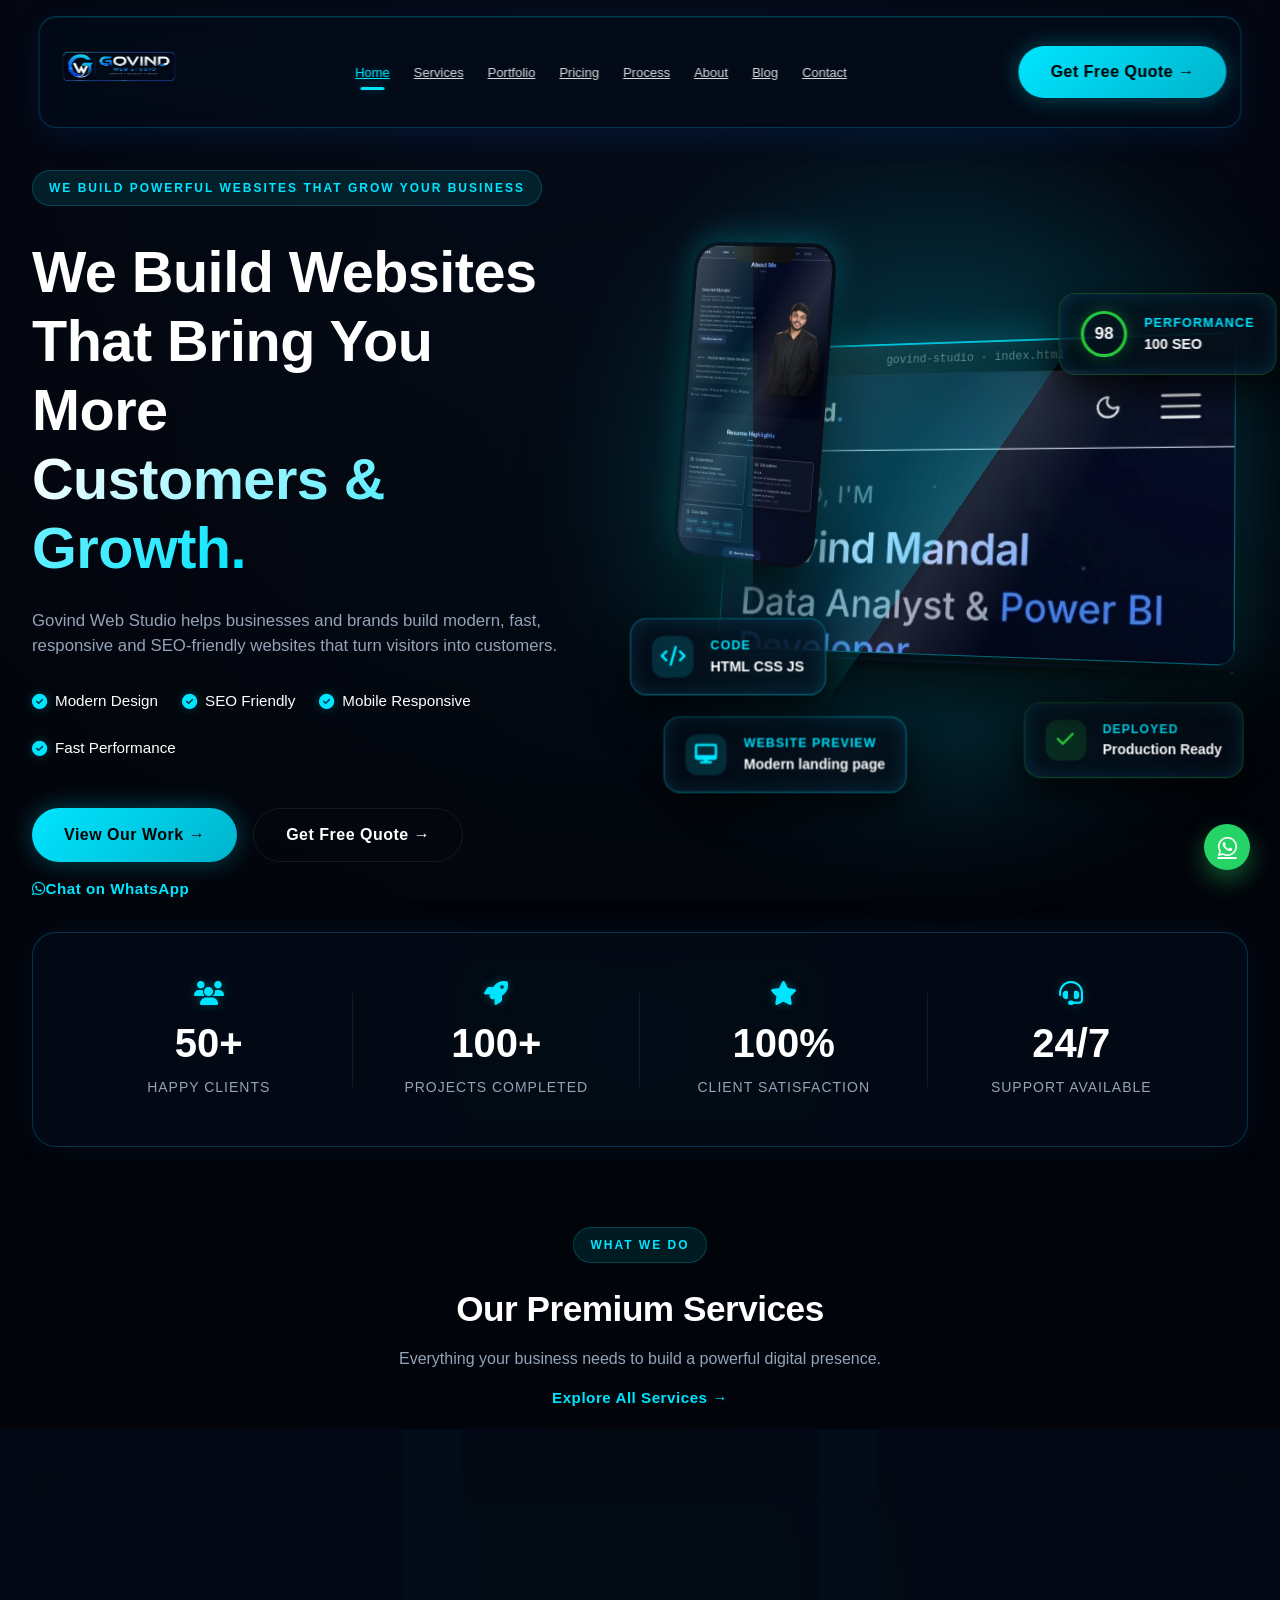
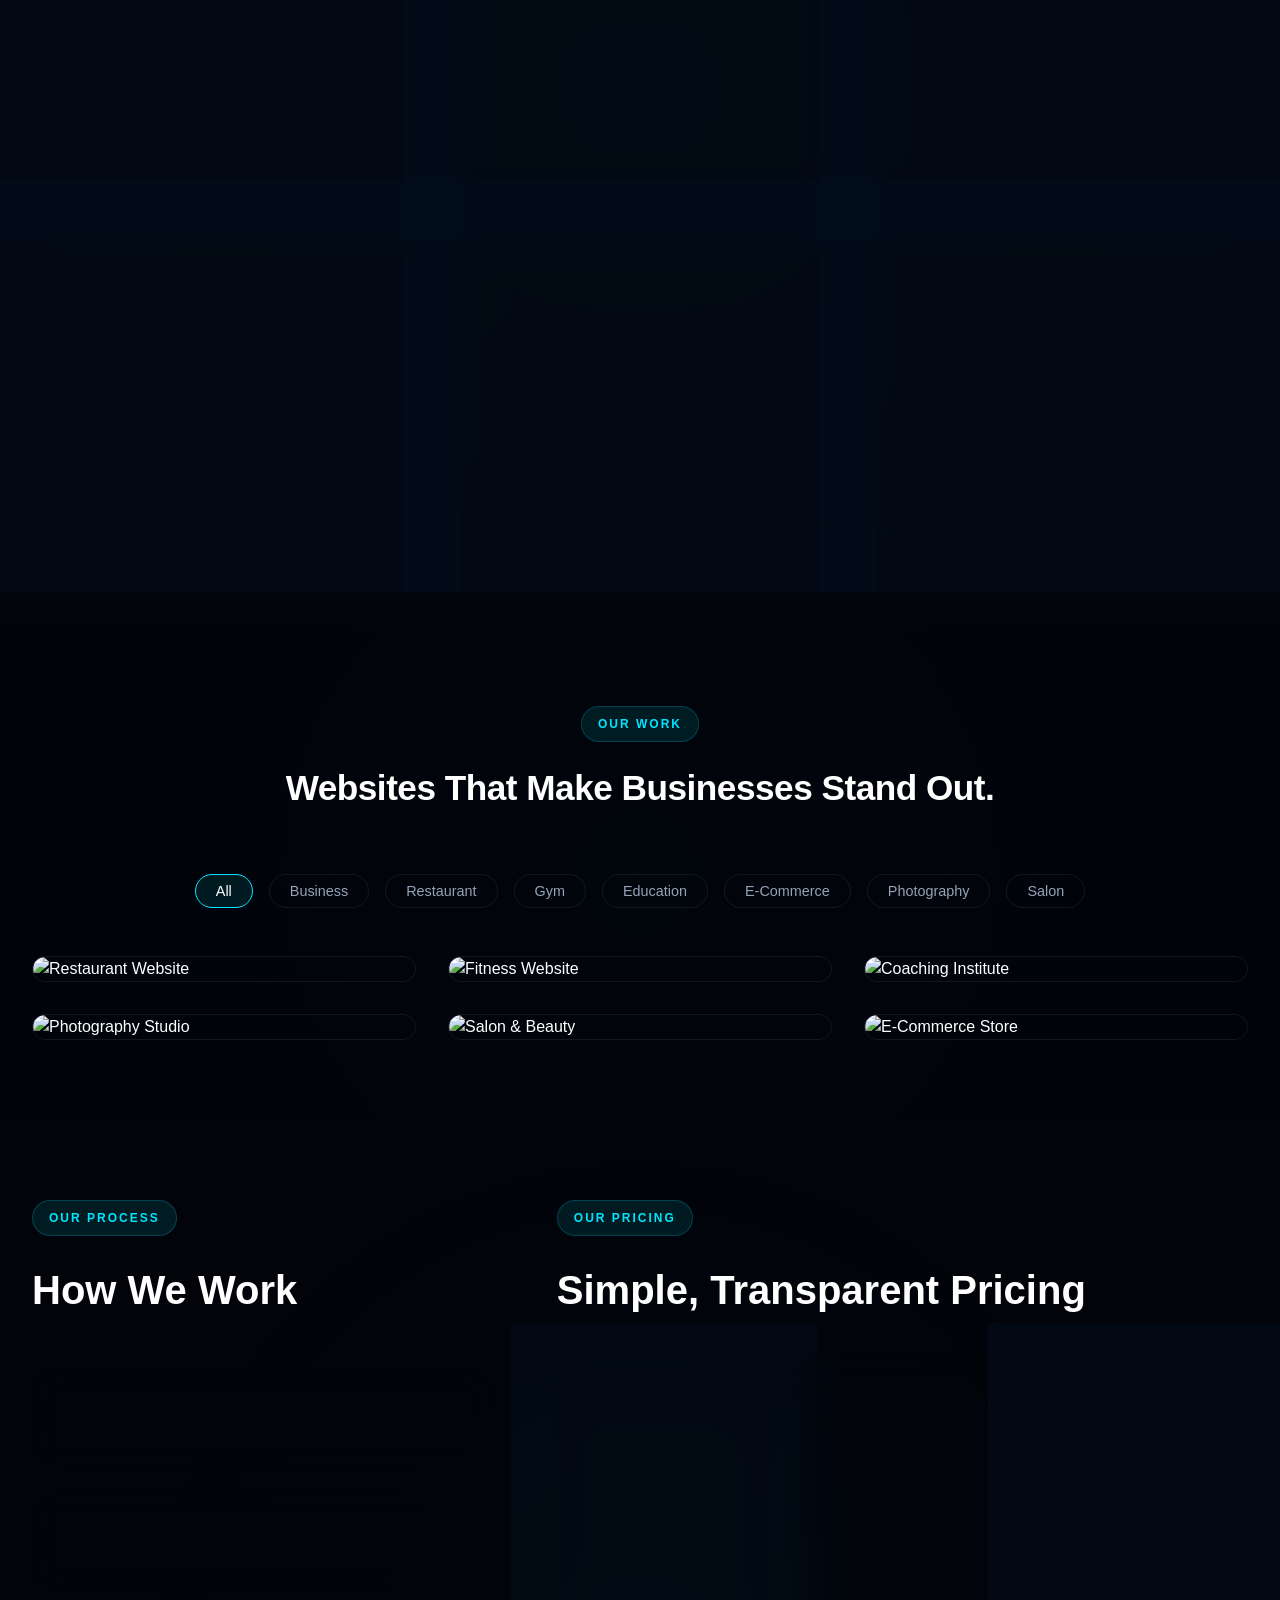
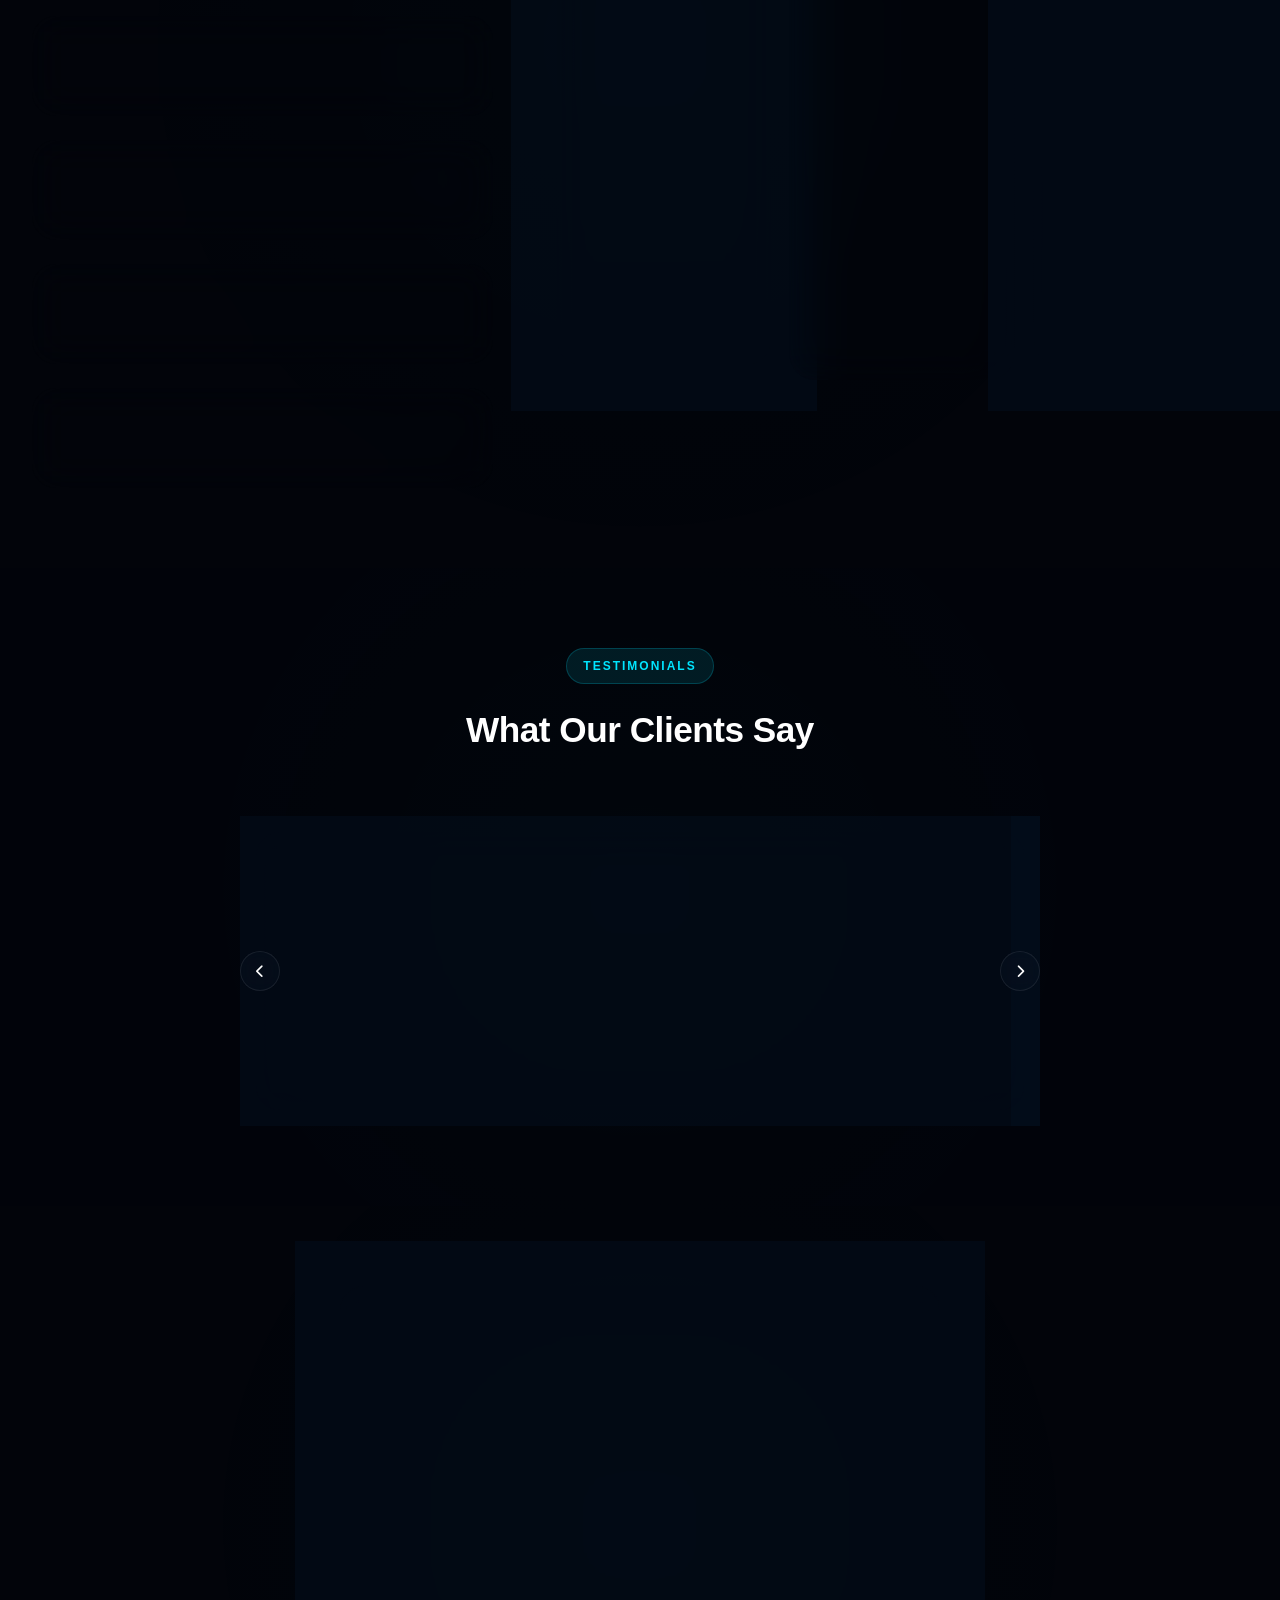
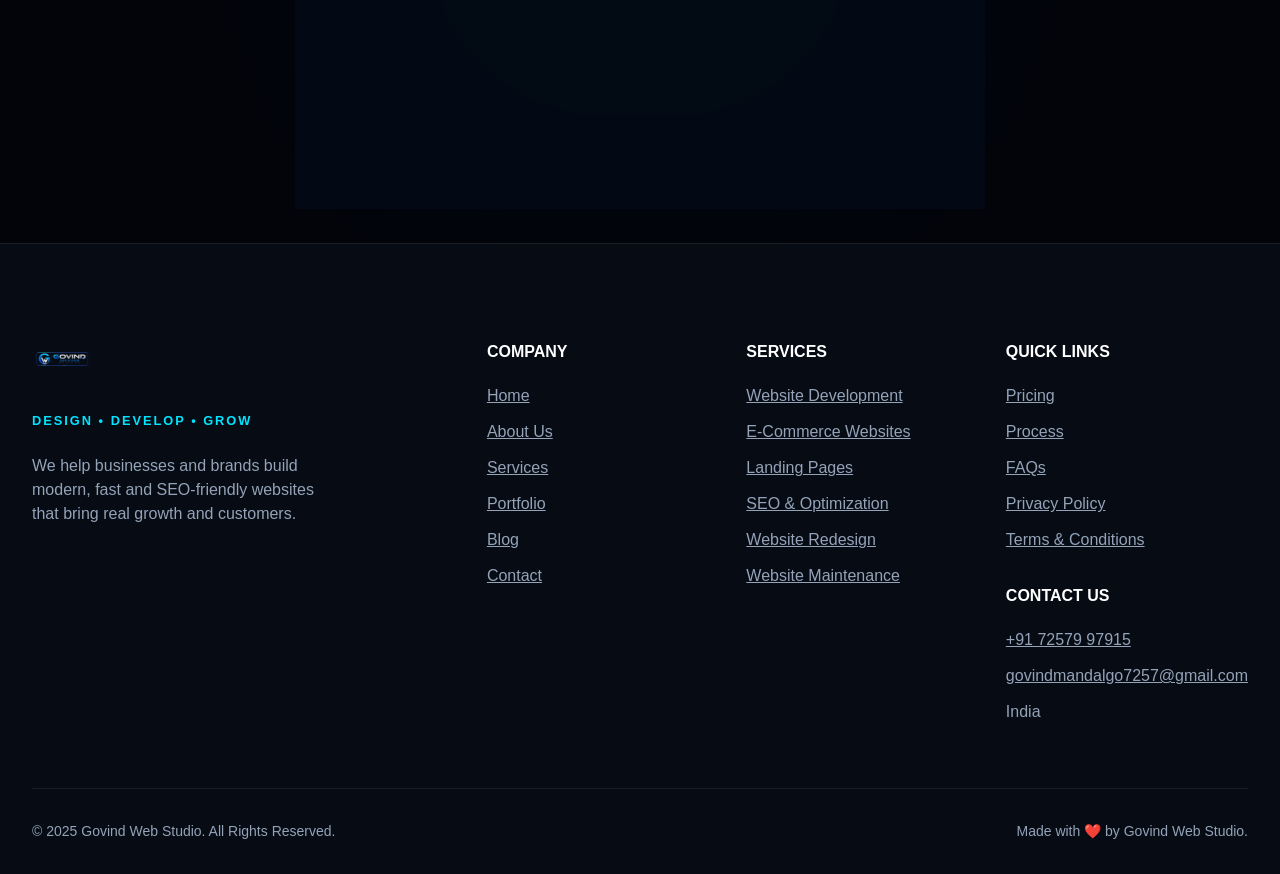
==== commit 2be7cfdf: "Remove scroll reveal animations" ====
--- a/index.html
+++ b/index.html
@@ -5,16 +5,24 @@
     <meta name="viewport" content="width=device-width, initial-scale=1.0">
     <title>Govind Web Studio | Premium Website Design & Development</title>
     <meta name="description" content="Govind Web Studio builds modern, fast, responsive and SEO-friendly websites that help businesses attract customers and grow online.">
-    <link rel="canonical" href="https://govindwebstudio.com/">
+    <link rel="canonical" href="https://govind-portfolio-28hkrcau4-govinda2.vercel.app/">
     <link rel="icon" href="logo.png" type="image/png">
-    
-    <!-- Open Graph -->
-    <meta property="og:title" content="Govind Web Studio | Premium Web Agency">
-    <meta property="og:description" content="We build powerful websites that grow your business.">
-    <meta property="og:type" content="website">
     
     <link rel="stylesheet" href="css/style.css?v=3.10">
     <link rel="stylesheet" href="https://cdnjs.cloudflare.com/ajax/libs/font-awesome/6.4.0/css/all.min.css">
+
+    <!-- Open Graph & Twitter Cards (SEO) -->
+    <meta property="og:title" content="Govind Web Studio | Premium Website Design & Development">
+    <meta property="og:description" content="Govind Web Studio builds modern, fast, responsive and SEO-friendly websites that help businesses attract customers and grow online.">
+    <meta property="og:type" content="website">
+    <meta property="og:url" content="https://govind-portfolio-28hkrcau4-govinda2.vercel.app/">
+    <meta property="og:image" content="https://govind-portfolio-28hkrcau4-govinda2.vercel.app/images/laptop-preview.webp">
+    
+    <meta name="twitter:card" content="summary_large_image">
+    <meta name="twitter:title" content="Govind Web Studio | Premium Website Design & Development">
+    <meta name="twitter:description" content="Govind Web Studio builds modern, fast, responsive and SEO-friendly websites that help businesses attract customers and grow online.">
+    <meta name="twitter:image" content="https://govind-portfolio-28hkrcau4-govinda2.vercel.app/images/laptop-preview.webp">
+    
 </head>
 <body>
 
@@ -146,7 +154,7 @@
             </div>
 
             <!-- Right Side (Web Dev UI Mockups) -->
-            <div class="hero-mockup fade-up" style="transition-delay: 0.2s;">
+            <div class="hero-mockup">
                 <div class="mockup-glow"></div>
                 
                 <!-- Main Laptop: IDE -->
--- a/css/style.css
+++ b/css/style.css
@@ -1681,8 +1681,8 @@
 /* ==========================================================================
    ANIMATIONS (FADE UP)
    ========================================================================== */
-.fade-up { opacity: 0; transform: translateY(30px); transition: opacity 0.8s ease, transform 0.8s ease; }
-.fade-up.visible { opacity: 1; transform: translateY(0); }
+.fade-up { opacity: 1 !important; transform: none !important; transition: none !important; }
+.fade-up.visible { opacity: 1 !important; transform: none !important; }
 /* FLOATING WHATSAPP */
 .whatsapp-float { position: fixed; bottom: 30px; right: 30px; width: 46px; height: 46px; background-color: #25d366; color: white; border-radius: 50%; display: flex; align-items: center; justify-content: center; font-size: 22px; box-shadow: 0 10px 25px rgba(37, 211, 102, 0.4); z-index: 990; transition: var(--transition); }
 .whatsapp-float:hover { transform: scale(1.1) translateY(-5px); background-color: #1ebe57; }
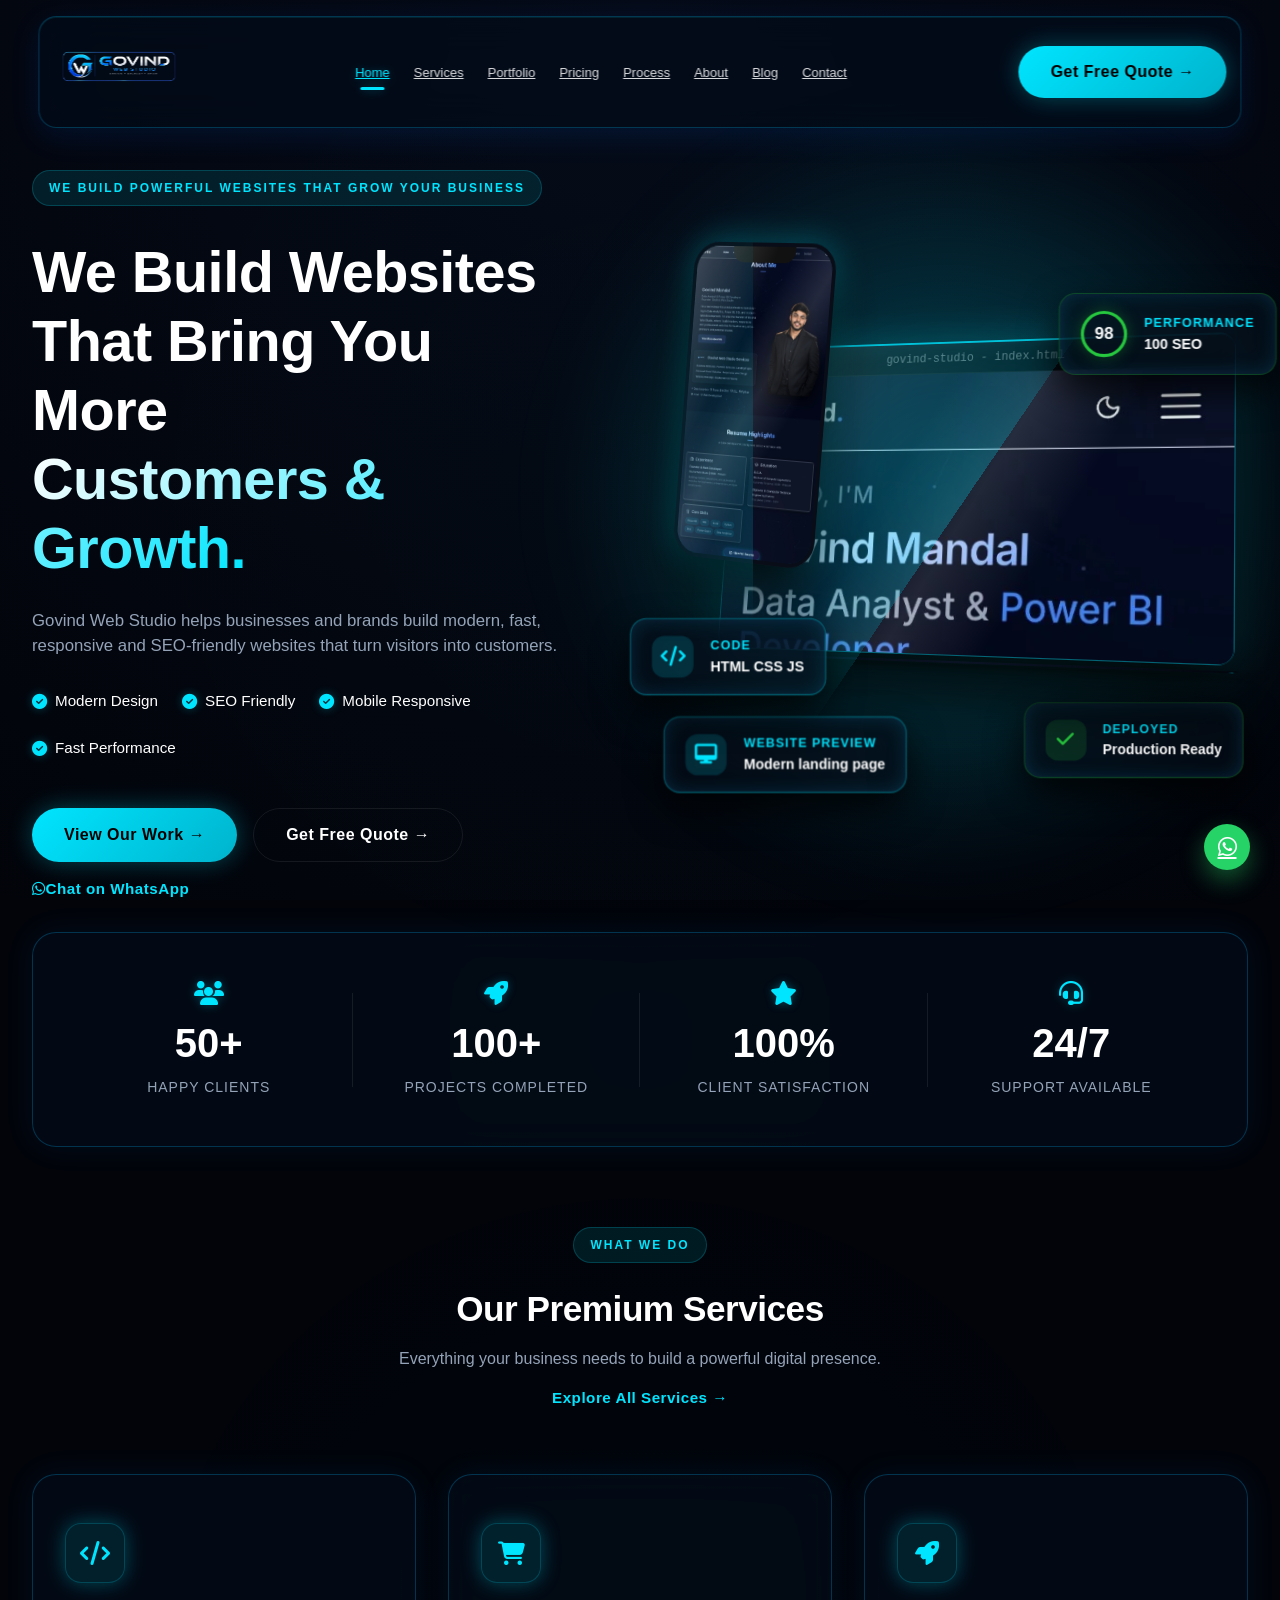
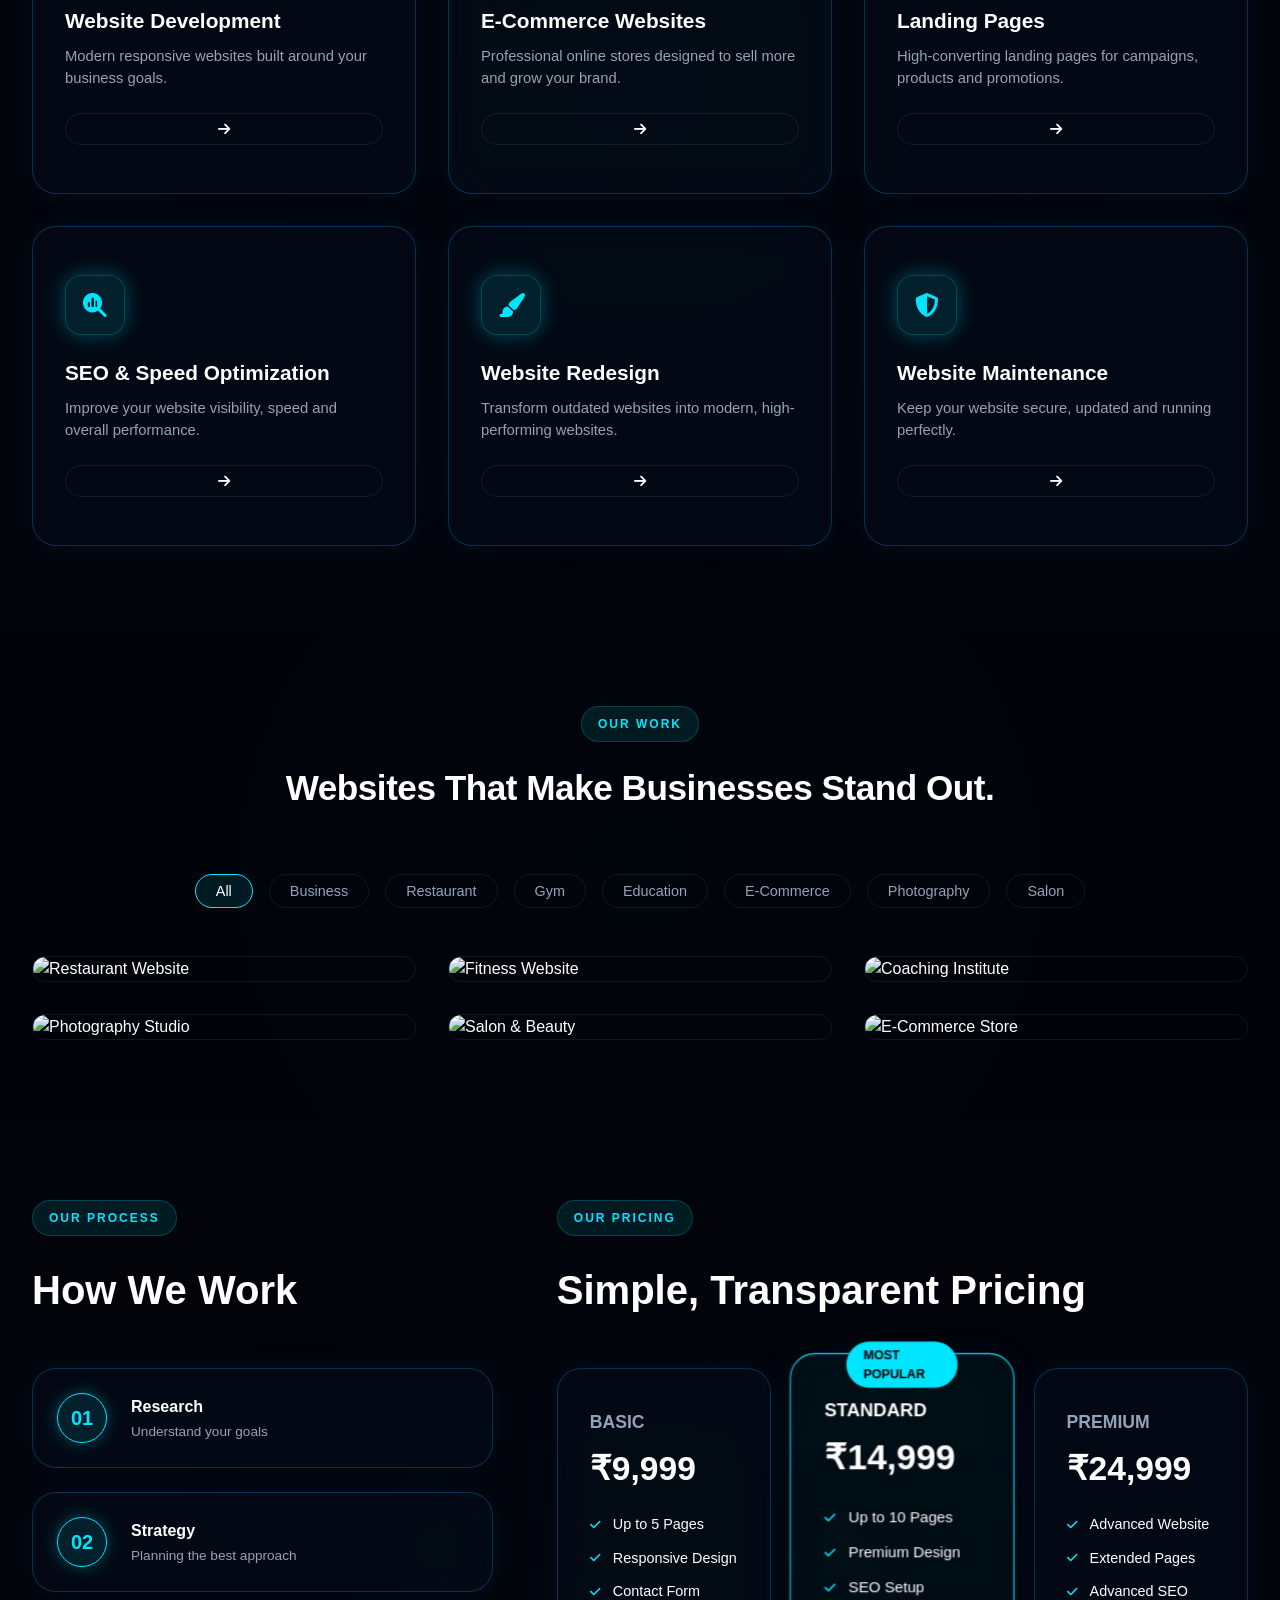
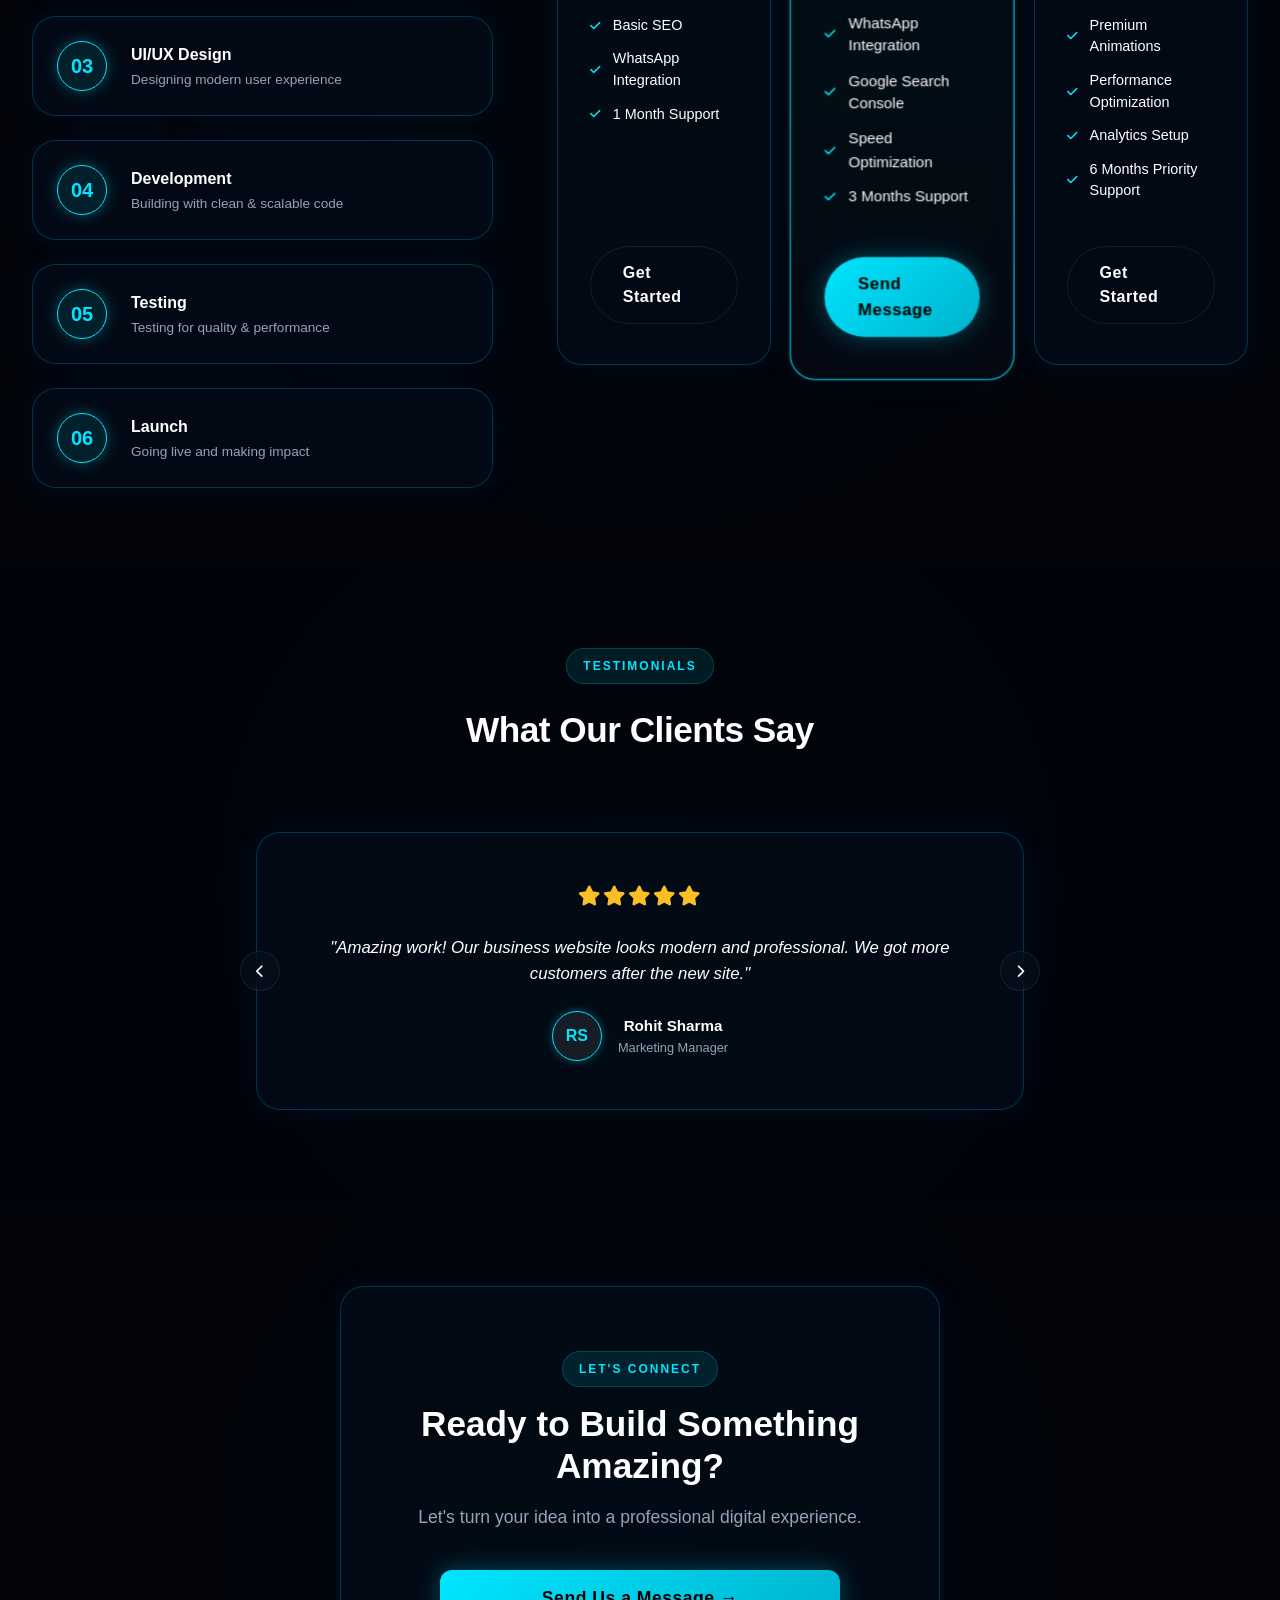
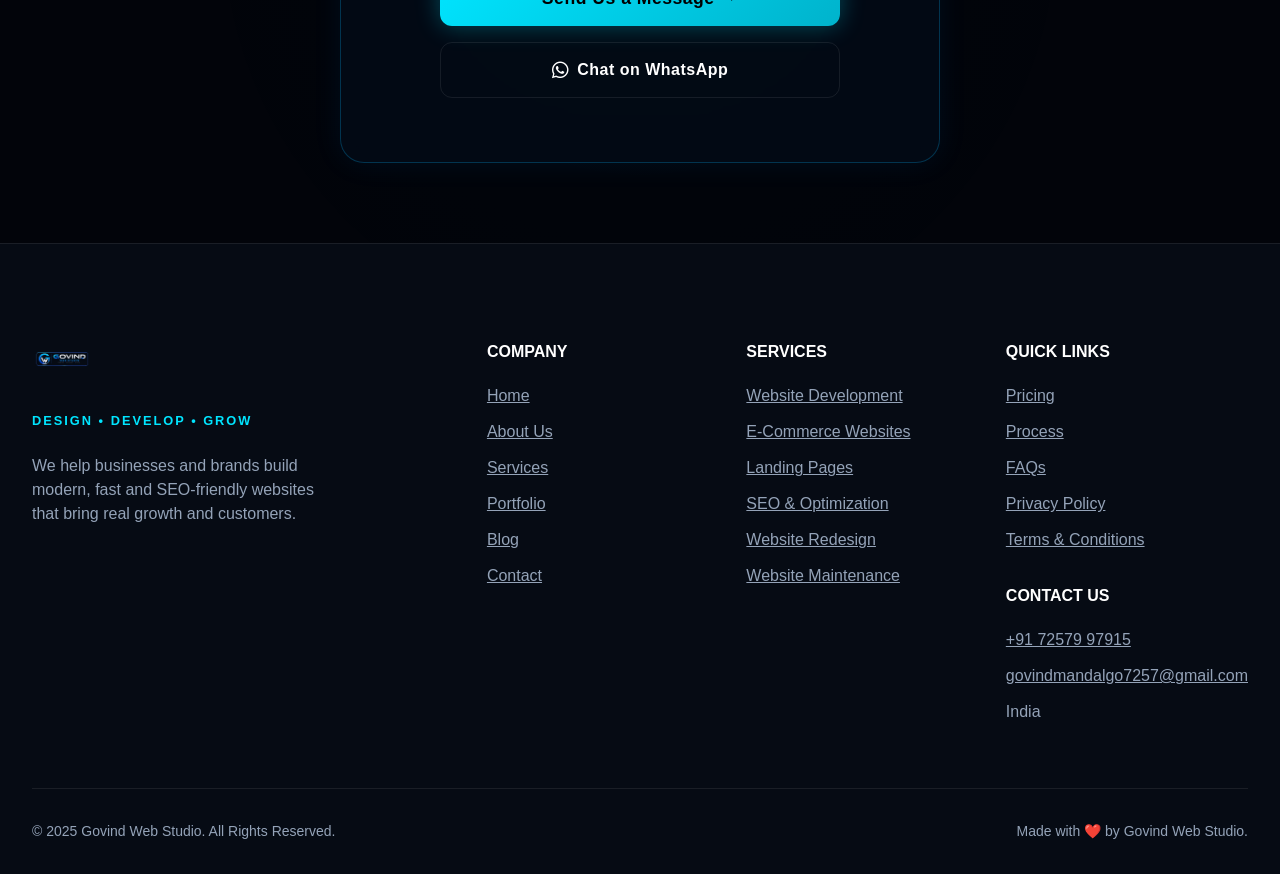
==== commit b47079d4: "Scrub all scroll-triggered reveal animations entirely" ====
--- a/index.html
+++ b/index.html
@@ -132,7 +132,7 @@
         <div class="container hero-container">
             
             <!-- Left Side -->
-            <div class="hero-content fade-up">
+            <div class="hero-content">
                 <span class="section-label" style="margin-bottom: 2rem; border-radius: 50px;">WE BUILD POWERFUL WEBSITES THAT GROW YOUR BUSINESS</span>
                 
                 <h1>We Build Websites<br>That Bring You More<br><span class="text-gradient">Customers & Growth.</span></h1>
@@ -245,7 +245,7 @@
     <!-- ==========================================
          STATS BAR
          ========================================== -->
-    <section class="stats-bar fade-up">
+    <section class="stats-bar">
         <div class="container">
             <div class="glass-card stats-grid">
                 <div class="stat-item">
@@ -277,14 +277,14 @@
          ========================================== -->
     <section class="section-padding">
         <div class="container">
-            <div class="section-header fade-up">
+            <div class="section-header">
                 <span class="section-label">WHAT WE DO</span>
                 <h2>Our Premium Services</h2>
                 <p>Everything your business needs to build a powerful digital presence.</p>
                 <a href="services.html" class="btn btn-text" style="margin-top: 1rem;">Explore All Services &rarr;</a>
             </div>
 
-            <div class="services-grid fade-up">
+            <div class="services-grid">
                 <!-- 1 -->
                 <div class="glass-card service-card">
                     <div class="service-icon"><i class="fa-solid fa-code"></i></div>
@@ -336,13 +336,13 @@
          ========================================== -->
     <section class="section-padding" style="background: rgba(2,4,10,0.4);">
         <div class="container">
-            <div class="section-header fade-up">
+            <div class="section-header">
                 <span class="section-label">OUR WORK</span>
                 <h2>Websites That Make Businesses Stand Out.</h2>
             </div>
 
             <!-- Filters -->
-            <div class="portfolio-filters fade-up">
+            <div class="portfolio-filters">
                 <button class="filter-btn active" data-filter="all">All</button>
                 <button class="filter-btn" data-filter="business">Business</button>
                 <button class="filter-btn" data-filter="restaurant">Restaurant</button>
@@ -354,7 +354,7 @@
             </div>
 
             <!-- Grid -->
-            <div class="portfolio-grid fade-up">
+            <div class="portfolio-grid">
                 
                 <div class="portfolio-card portfolio-item" data-category="restaurant">
                     <img src="https://images.unsplash.com/photo-1517248135467-4c7edcad34c4?auto=format&fit=crop&w=800&q=80" alt="Restaurant Website" class="portfolio-img">
@@ -418,7 +418,7 @@
          PROCESS + PRICING
          ========================================== -->
     <section class="section-padding">
-        <div class="container fade-up">
+        <div class="container">
             
             <div class="two-col-layout">
                 
@@ -540,12 +540,12 @@
          ========================================== -->
     <section class="section-padding" style="background: rgba(2,4,10,0.4);">
         <div class="container">
-            <div class="section-header fade-up">
+            <div class="section-header">
                 <span class="section-label">TESTIMONIALS</span>
                 <h2>What Our Clients Say</h2>
             </div>
             
-            <div class="testimonial-carousel fade-up">
+            <div class="testimonial-carousel">
                 <div class="testimonial-track">
                     
                     <div class="testimonial-slide">
@@ -603,7 +603,7 @@
          CONTACT / CTA SECTION
          ========================================== -->
     <section class="section-padding">
-        <div class="container fade-up">
+        <div class="container">
             
             <div class="glass-card" style="text-align: center; max-width: 600px; margin: 0 auto; padding: 4rem 2rem; border-radius: 24px;">
                 <span class="section-label" style="display: inline-block; margin-bottom: 1rem;">LET'S CONNECT</span>
@@ -622,7 +622,7 @@
          FOOTER
          ========================================== -->
     <footer class="footer">
-        <div class="container fade-up">
+        <div class="container">
             <div class="footer-grid">
                 
                 <!-- Col 1 -->
--- a/css/style.css
+++ b/css/style.css
@@ -1678,11 +1678,6 @@
 @media (max-width: 992px) { .footer-grid { grid-template-columns: 1fr 1fr; gap: 2rem; } }
 @media (max-width: 480px) { .footer-grid { grid-template-columns: 1fr; } .footer-bottom { flex-direction: column; text-align: center; gap: 1rem; } }
 
-/* ==========================================================================
-   ANIMATIONS (FADE UP)
-   ========================================================================== */
-.fade-up { opacity: 1 !important; transform: none !important; transition: none !important; }
-.fade-up.visible { opacity: 1 !important; transform: none !important; }
 /* FLOATING WHATSAPP */
 .whatsapp-float { position: fixed; bottom: 30px; right: 30px; width: 46px; height: 46px; background-color: #25d366; color: white; border-radius: 50%; display: flex; align-items: center; justify-content: center; font-size: 22px; box-shadow: 0 10px 25px rgba(37, 211, 102, 0.4); z-index: 990; transition: var(--transition); }
 .whatsapp-float:hover { transform: scale(1.1) translateY(-5px); background-color: #1ebe57; }
